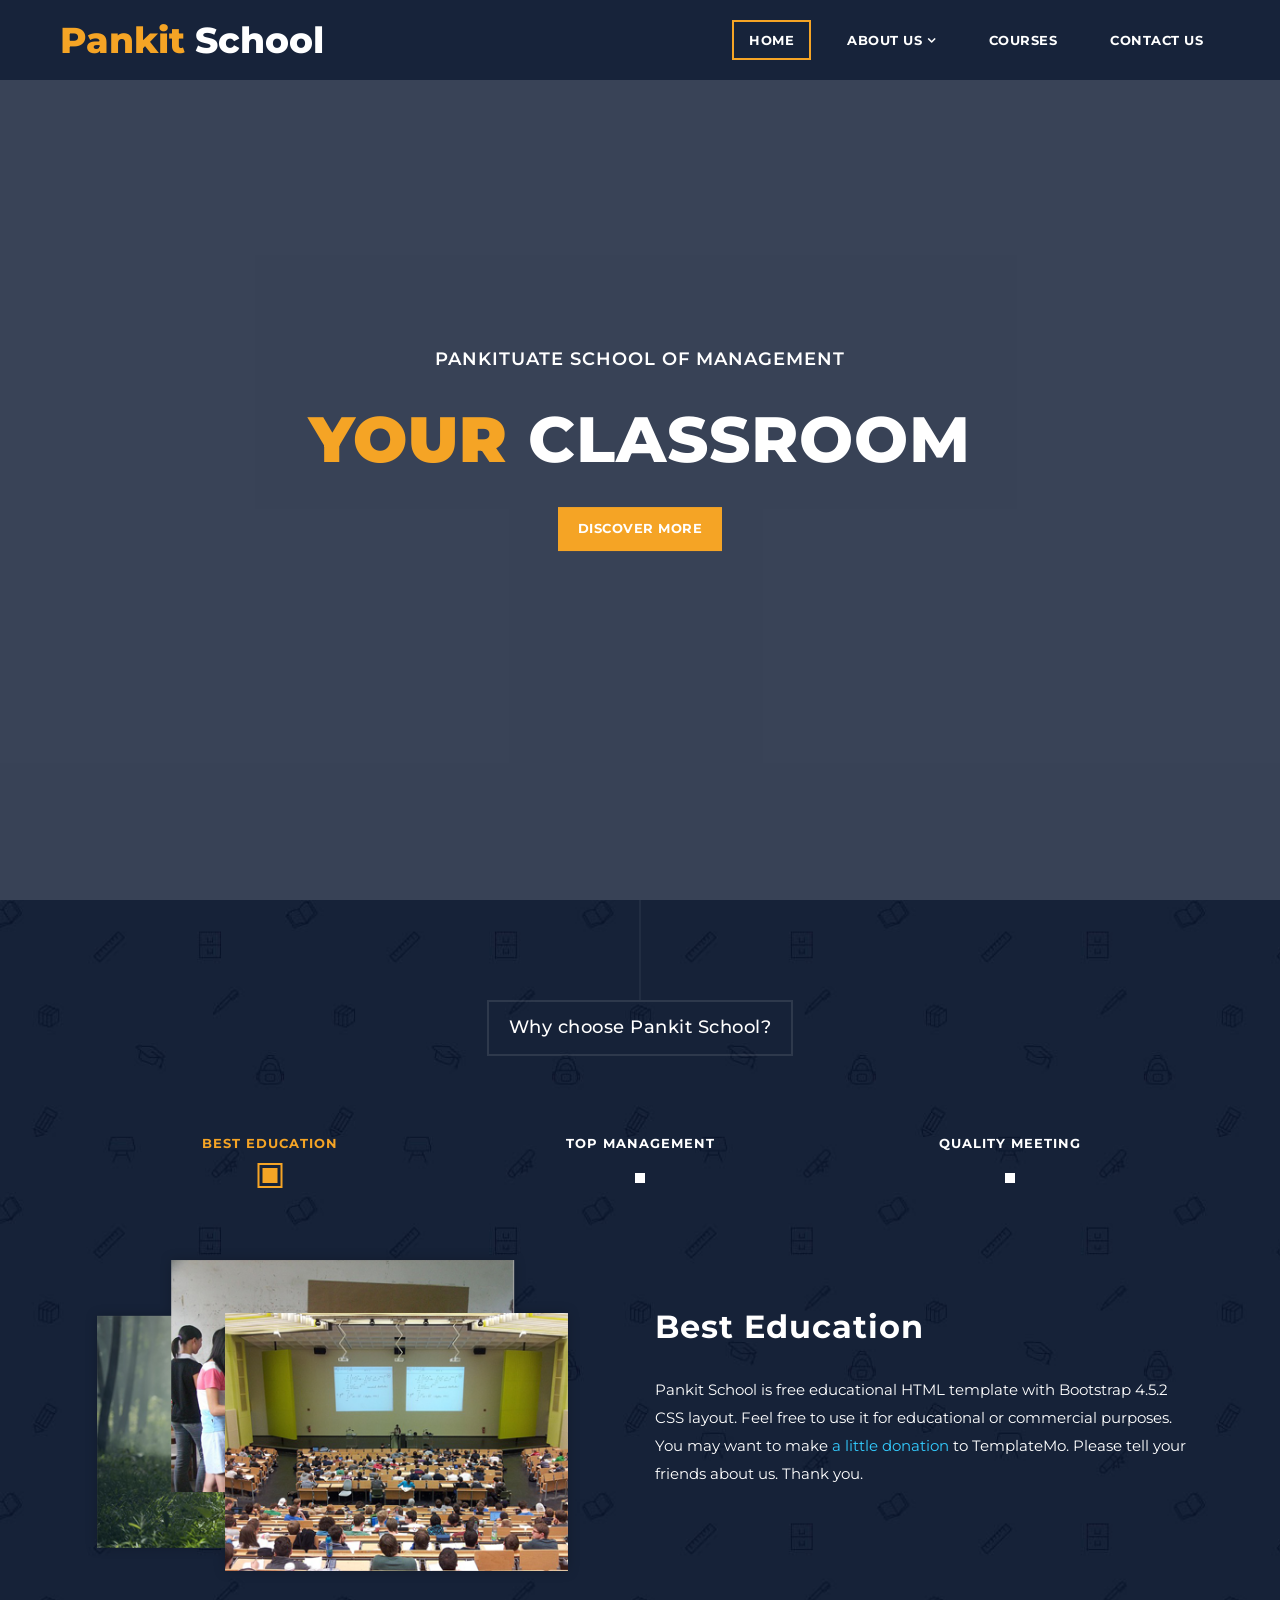
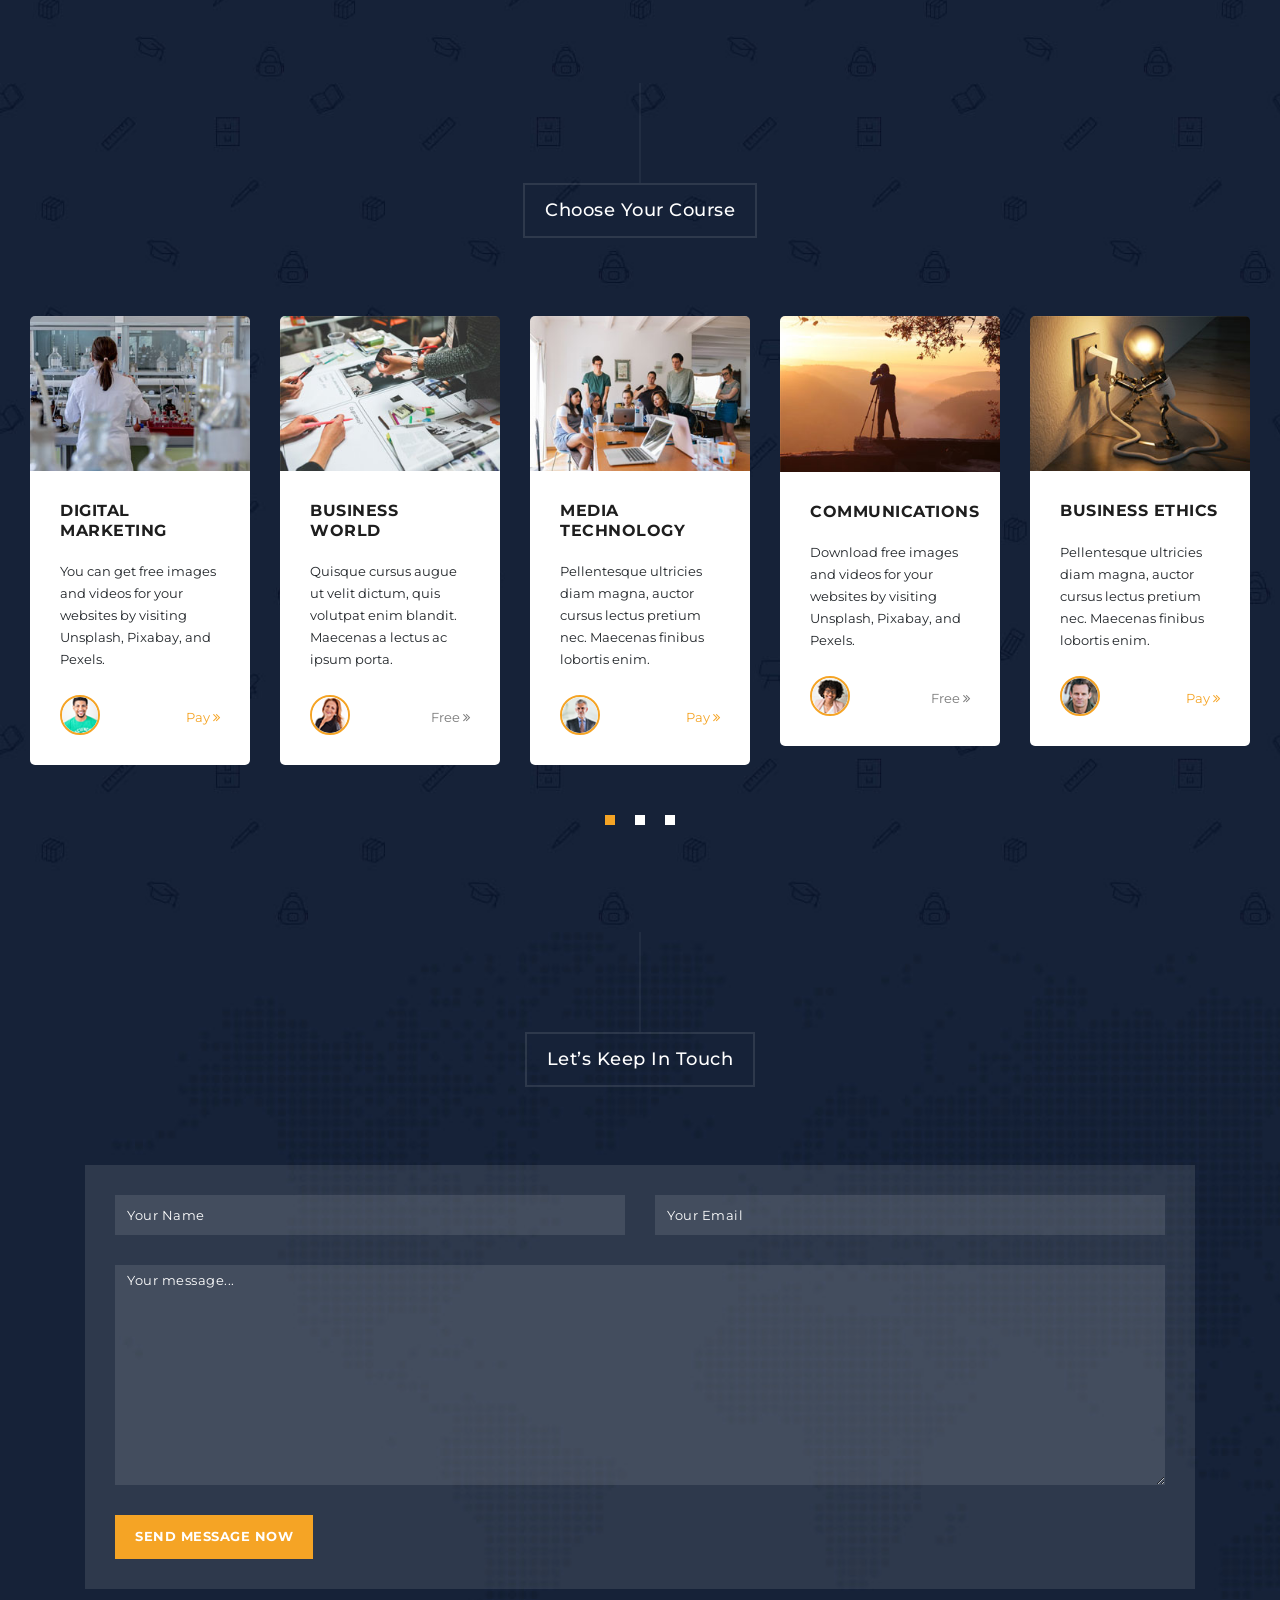
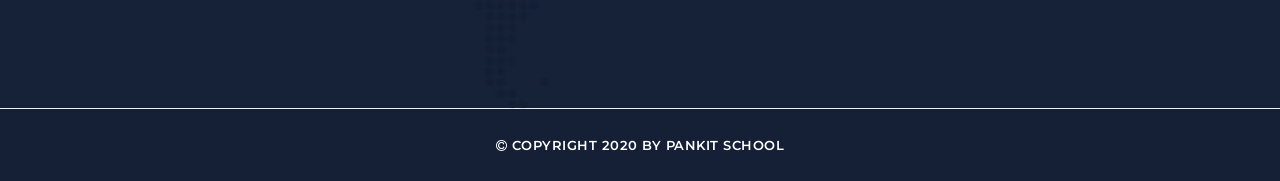
==== index.html @ 8b8a690f "Add files via upload" ====
<!DOCTYPE html>
<html lang="en">

  <head>

    <meta charset="utf-8">
    <meta name="viewport" content="width=device-width, initial-scale=1, shrink-to-fit=no">
    <meta name="description" content="">
    <meta name="author" content="">
    <link href="https://fonts.googleapis.com/css?family=Montserrat:100,200,300,400,500,600,700,800,900" rel="stylesheet">

    <title>Pankit School</title>
    
    <!-- Bootstrap core CSS -->
    <link href="vendor/bootstrap/css/bootstrap.min.css" rel="stylesheet">

    <!-- Additional CSS Files -->
    <link rel="stylesheet" href="assets/css/fontawesome.css">
    <link rel="stylesheet" href="assets/css/templatemo-grad-school.css">
    <link rel="stylesheet" href="assets/css/owl.css">
    <link rel="stylesheet" href="assets/css/lightbox.css">
  </head>

<body>

   
  <!--header-->
  <header class="main-header clearfix" role="header">
    <div class="logo">
      <a href="#"><em>Pankit</em> School</a>
    </div>
    <a href="#menu" class="menu-link"><i class="fa fa-bars"></i></a>
    <nav id="menu" class="main-nav" role="navigation">
      <ul class="main-menu">
        <li><a href="#section1">Home</a></li>
        <li class="has-submenu"><a href="#section2">About Us</a>
          <ul class="sub-menu">
            <li><a href="#section2">Who we are?</a></li>
          </ul>
        </li>
        <li><a href="#section4">Courses</a></li>
        <!-- <li><a href="#section5">Video</a></li> -->
        <li><a href="#section6">Contact US</a></li>
      </ul>
    </nav>
  </header>

  <!-- ***** Main Banner Area Start ***** -->
  <section class="section main-banner" id="top" data-section="section1">
      <video autoplay muted loop id="bg-video">
          <source src="assets/images/course-video.mp4" type="video/mp4" />
      </video>

      <div class="video-overlay header-text">
          <div class="caption">
              <h6>Pankituate School of Management</h6>
              <h2><em>Your</em> Classroom</h2>
              <div class="main-button">
                  <div class="scroll-to-section"><a href="#section2">Discover more</a></div>
              </div>
          </div>
      </div>
  </section>

  <section class="section why-us" data-section="section2">
    <div class="container">
      <div class="row">
        <div class="col-md-12">
          <div class="section-heading">
            <h2>Why choose Pankit School?</h2>
          </div>
        </div>
        <div class="col-md-12">
          <div id='tabs'>
            <ul>
              <li><a href='#tabs-1'>Best Education</a></li>
              <li><a href='#tabs-2'>Top Management</a></li>
              <li><a href='#tabs-3'>Quality Meeting</a></li>
            </ul>
            <section class='tabs-content'>
              <article id='tabs-1'>
                <div class="row">
                  <div class="col-md-6">
                    <img src="assets/images/choose-us-image-01.png" alt="">
                  </div>
                  <div class="col-md-6">
                    <h4>Best Education</h4>
                    <p>Pankit School is free educational HTML template with Bootstrap 4.5.2 CSS layout. Feel free to use it for educational or commercial purposes. You may want to make <a href="https://paypal.me/templatemo" target="_parent" rel="sponsored">a little donation</a> to TemplateMo. Please tell your friends about us. Thank you.</p>
                  </div>
                </div>
              </article>
              <article id='tabs-2'>
                <div class="row">
                  <div class="col-md-6">
                    <img src="assets/images/choose-us-image-02.png" alt="">
                  </div>
                  <div class="col-md-6">
                    <h4>Top Level</h4>
                    <p>You can modify this HTML layout by editing contents and adding more pages as you needed. Since this template has options to add dropdown menus, you can put many HTML pages.</p> 
                    <p>Suspendisse tincidunt, magna ut finibus rutrum, libero dolor euismod odio, nec interdum quam felis non ante.</p>
                  </div>
                </div>
              </article>
              <article id='tabs-3'>
                <div class="row">
                  <div class="col-md-6">
                    <img src="assets/images/choose-us-image-03.png" alt="">
                  </div>
                  <div class="col-md-6">
                    <h4>Quality Meeting</h4>
                    <p>You are NOT allowed to redistribute this template ZIP file on any template collection website. However, you can use this template to convert into a specific theme for any kind of CMS platform such as WordPress. For more information, you shall <a rel="nofollow" href="https://templatemo.com/contact" target="_parent">contact TemplateMo</a> now.</p>
                  </div>
                </div>
              </article>
            </section>
          </div>
        </div>
      </div>
    </div>
  </section>
  <section class="section courses" data-section="section4">
    <div class="container-fluid">
      <div class="row">
        <div class="col-md-12">
          <div class="section-heading">
            <h2>Choose Your Course</h2>
          </div>
        </div>
        <div class="owl-carousel owl-theme">
          <div class="item">
            <img src="assets/images/courses-01.jpg" alt="Course #1">
            <div class="down-content">
              <h4>Digital Marketing</h4>
              <p>You can get free images and videos for your websites by visiting Unsplash, Pixabay, and Pexels.</p>
              <div class="author-image">
                <img src="assets/images/author-01.png" alt="Author 1">
              </div>
              <div class="text-button-pay">
                <a href="#">Pay <i class="fa fa-angle-double-right"></i></a>
              </div>
            </div>
          </div>
          <div class="item">
            <img src="assets/images/courses-02.jpg" alt="Course #2">
            <div class="down-content">
              <h4>Business World</h4>
              <p>Quisque cursus augue ut velit dictum, quis volutpat enim blandit. Maecenas a lectus ac ipsum porta.</p>
              <div class="author-image">
                <img src="assets/images/author-02.png" alt="Author 2">
              </div>
              <div class="text-button-free">
                <a href="#">Free <i class="fa fa-angle-double-right"></i></a>
              </div>
            </div>
          </div>
          <div class="item">
            <img src="assets/images/courses-03.jpg" alt="Course #3">
            <div class="down-content">
              <h4>Media Technology</h4>
              <p>Pellentesque ultricies diam magna, auctor cursus lectus pretium nec. Maecenas finibus lobortis enim.</p>
              <div class="author-image">
                <img src="assets/images/author-03.png" alt="Author 3">
              </div>
              <div class="text-button-pay">
                <a href="#">Pay <i class="fa fa-angle-double-right"></i></a>
              </div>
            </div>
          </div>
          <div class="item">
            <img src="assets/images/courses-04.jpg" alt="Course #4">
            <div class="down-content">
              <h4>Communications</h4>
              <p>Download free images and videos for your websites by visiting Unsplash, Pixabay, and Pexels.</p>
              <div class="author-image">
                <img src="assets/images/author-04.png" alt="Author 4">
              </div>
              <div class="text-button-free">
                <a href="#">Free <i class="fa fa-angle-double-right"></i></a>
              </div>
            </div>
          </div>
          <div class="item">
            <img src="assets/images/courses-05.jpg" alt="">
            <div class="down-content">
              <h4>Business Ethics</h4>
              <p>Pellentesque ultricies diam magna, auctor cursus lectus pretium nec. Maecenas finibus lobortis enim.</p>
              <div class="author-image">
                <img src="assets/images/author-05.png" alt="">
              </div>
              <div class="text-button-pay">
                <a href="#">Pay <i class="fa fa-angle-double-right"></i></a>
              </div>
            </div>
          </div>
          <div class="item">
            <img src="assets/images/courses-01.jpg" alt="">
            <div class="down-content">
              <h4>Photography</h4>
              <p>Quisque cursus augue ut velit dictum, quis volutpat enim blandit. Maecenas a lectus ac ipsum porta.</p>
              <div class="author-image">
                <img src="assets/images/author-01.png" alt="">
              </div>
              <div class="text-button-free">
                <a href="#">Free <i class="fa fa-angle-double-right"></i></a>
              </div>
            </div>
          </div>
          <div class="item">
            <img src="assets/images/courses-02.jpg" alt="">
            <div class="down-content">
              <h4>Web Development</h4>
              <p>Pellentesque ultricies diam magna, auctor cursus lectus pretium nec. Maecenas finibus lobortis enim.</p>
              <div class="author-image">
                <img src="assets/images/author-02.png" alt="">
              </div>
              <div class="text-button-free">
                <a href="#">Free <i class="fa fa-angle-double-right"></i></a>
              </div>
            </div>
          </div>
          <div class="item">
            <img src="assets/images/courses-03.jpg" alt="">
            <div class="down-content">
              <h4>Learn HTML CSS</h4>
              <p>You can get free images and videos for your websites by visiting Unsplash, Pixabay, and Pexels.</p>
              <div class="author-image">
                <img src="assets/images/author-03.png" alt="">
              </div>
              <div class="text-button-pay">
                <a href="#">Pay <i class="fa fa-angle-double-right"></i></a>
              </div>
            </div>
          </div>
          <div class="item">
            <img src="assets/images/courses-04.jpg" alt="">
            <div class="down-content">
              <h4>Social Media</h4>
              <p>Pellentesque ultricies diam magna, auctor cursus lectus pretium nec. Maecenas finibus lobortis enim.</p>
              <div class="author-image">
                <img src="assets/images/author-04.png" alt="">
              </div>
              <div class="text-button-pay">
                <a href="#">Pay <i class="fa fa-angle-double-right"></i></a>
              </div>
            </div>
          </div>
          <div class="item">
            <img src="assets/images/courses-05.jpg" alt="">
            <div class="down-content">
              <h4>Digital Arts</h4>
              <p>Quisque cursus augue ut velit dictum, quis volutpat enim blandit. Maecenas a lectus ac ipsum porta.</p>
              <div class="author-image">
                <img src="assets/images/author-05.png" alt="">
              </div>
              <div class="text-button-free">
                <a href="#">Free <i class="fa fa-angle-double-right"></i></a>
              </div>
            </div>
          </div>
          <div class="item">
            <img src="assets/images/courses-01.jpg" alt="">
            <div class="down-content">
              <h4>Media Streaming</h4>
              <p>Pellentesque ultricies diam magna, auctor cursus lectus pretium nec. Maecenas finibus lobortis enim.</p>
              <div class="author-image">
                <img src="assets/images/author-01.png" alt="">
              </div>
              <div class="text-button-pay">
                <a href="#">Pay <i class="fa fa-angle-double-right"></i></a>
              </div>
            </div>
          </div>
        </div>
      </div>
    </div>
  </section>

  <section class="section contact" data-section="section6">
    <div class="container">
      <div class="row">
        <div class="col-md-12">
          <div class="section-heading">
            <h2>Let’s Keep In Touch</h2>
          </div>
        </div>
        <div class="col-md-12">
          <form id="contact" action="" method="post">
            <div class="row">
              <div class="col-md-6">
                  <fieldset>
                    <input name="name" type="text" class="form-control" id="name" placeholder="Your Name" required="">
                  </fieldset>
                </div>
                <div class="col-md-6">
                  <fieldset>
                    <input name="email" type="text" class="form-control" id="email" placeholder="Your Email" required="">
                  </fieldset>
                </div>
              <div class="col-md-12">
                <fieldset>
                  <textarea name="message" rows="6" class="form-control" id="message" placeholder="Your message..." required=""></textarea>
                </fieldset>
              </div>
              <div class="col-md-12">
                <fieldset>
                  <button type="submit" id="form-submit" class="button">Send Message Now</button>
                </fieldset>
              </div>
            </div>
          </form>
        </div>
      </div>
    </div>
  </section>

  <footer>
    <div class="container">
      <div class="row">
        <div class="col-md-12">
          <p><i class="fa fa-copyright"></i> Copyright 2020 by Pankit School</p>
        </div>
      </div>
    </div>
  </footer>

    <script src="vendor/jquery/jquery.min.js"></script>
    <script src="vendor/bootstrap/js/bootstrap.bundle.min.js"></script>

    <script src="assets/js/isotope.min.js"></script>
    <script src="assets/js/owl-carousel.js"></script>
    <script src="assets/js/lightbox.js"></script>
    <script src="assets/js/tabs.js"></script>
    <script src="assets/js/video.js"></script>
    <script src="assets/js/slick-slider.js"></script>
    <script src="assets/js/custom.js"></script>
    <script>
        //according to loftblog tut
        $('.nav li:first').addClass('active');

        var showSection = function showSection(section, isAnimate) {
          var
          direction = section.replace(/#/, ''),
          reqSection = $('.section').filter('[data-section="' + direction + '"]'),
          reqSectionPos = reqSection.offset().top - 0;

          if (isAnimate) {
            $('body, html').animate({
              scrollTop: reqSectionPos },
            800);
          } else {
            $('body, html').scrollTop(reqSectionPos);
          }

        };

        var checkSection = function checkSection() {
          $('.section').each(function () {
            var
            $this = $(this),
            topEdge = $this.offset().top - 80,
            bottomEdge = topEdge + $this.height(),
            wScroll = $(window).scrollTop();
            if (topEdge < wScroll && bottomEdge > wScroll) {
              var
              currentId = $this.data('section'),
              reqLink = $('a').filter('[href*=\\#' + currentId + ']');
              reqLink.closest('li').addClass('active').
              siblings().removeClass('active');
            }
          });
        };

        $('.main-menu, .scroll-to-section').on('click', 'a', function (e) {
          if($(e.target).hasClass('external')) {
            return;
          }
          e.preventDefault();
          $('#menu').removeClass('active');
          showSection($(this).attr('href'), true);
        });

        $(window).scroll(function () {
          checkSection();
        });
    </script>
</body>
</html>
---- assets/css/templatemo-grad-school.css ----
/*
    
TemplateMo 557 Grad School

https://templatemo.com/tm-557-grad-school

*/


@import url(fontawesome.css);
@import url("<link href="https://fonts.googleapis.com/css?family=Montserrat:100,200,300,400,500,600,700,800,900" rel="stylesheet">");
body {
    font-family: 'Montserrat', sans-serif;
}

/* Basic */

a {
	color: #3CF;
    text-decoration: none;
}

a:hover {
	color: #FC3;
    text-decoration: none;
}

ul {
    padding: 0px;
    margin: 0px;
    list-style: none;
}

p {
    font-size: 13px;
    line-height: 22px;
}


.section-heading {
    text-align: center;
    margin-bottom: 70px;
}

.section-heading h2:before {
    width: 1px;
    height: 100px;
    background-color: rgba(250,250,250,0.1);
    position: absolute;
    top: -102px;
    content: '';
    left: 50%;
    transform: translate(-50%);
}

.section-heading h2 {
    margin-top: 100px;
    position: relative;
    font-size: 18px;
    font-weight: 500;
    color: #fff;
    letter-spacing: 0.5px;
    display: inline-block;
    padding: 15px 20px;
    border: 2px solid rgba(250,250,250,0.1);
}


/* Buttons */

.main-button a {
    background-color: #f5a425;
    color: #fff;
    font-size: 13px;
    text-transform: uppercase;
    letter-spacing: 0.5px;
    font-weight: 700;
    padding: 12px 20px;
    display: inline-block;
    outline: none;
}

a.menu-link { display: none; }

@media screen and (max-width: 950px) {
  a.menu-link {
    float: right;
    display: block;
    font-size: 36px;
    color: #fff;
    padding-right: 30px;
    padding-top: 15px;
  }
  nav[role="navigation"] {
    clear: both;
    -webkit-transition: all 0.3s ease-out;
    -moz-transition: all 0.3s ease-out;
    -ms-transition: all 0.3s ease-out;
    -o-transition: all 0.3s ease-out;
    transition: all 0.3s ease-out;
  }
  .js nav[role="navigation"] {
    overflow: hidden;
    max-height: 0;
  }
  nav[role="navigation"].active {
    max-height: 20em;
    height: 20em;
    overflow-y: scroll;
  }
  nav[role="navigation"] ul {
    top: 0;
    width: 100%;
    position: relative;
    margin: 0;
    padding: 0;
    border-top: 1px solid rgba(250,250,250,0.25);
    background-color: rgba(22,34,57,0.99);
  }
  nav[role="navigation"] li a {
    display: block;
    padding: 15px 0px;
    border-bottom: 1px solid rgba(250,250,250,0.25);
    text-align: center;
    color: #fff;
    font-size: 13px;
    text-transform: uppercase;
    font-weight: 700;
    line-height: 1.5;
  }
  nav[role="navigation"] li:hover a,
  nav[role="navigation"] li.active a {
      color: #f5a425;
  }
  
  @media screen and (min-width: 951px) {
    .js nav[role="navigation"] {
      max-height: none;
    }

    nav[role="navigation"] li {
      display: inline-block;
      margin: 0 0.25em;
    }
    nav[role="navigation"] li a {
      border: 0;
    }
  }
}

/* Header */

@media screen and (max-width: 1050px) {
  .main-header .logo {
      padding-left: 30px!important;
  }

  .main-menu {
      padding-right: 30px!important;
  }

  .main-menu li {
      margin-left: 5px!important;
  }
}

.main-header {
    background-color: rgba(22,34,57,0.95);
    height: 80px;
    position: fixed;
    z-index: 12;
    width: 100%;
    top: 0;
}

.main-header .logo {
    float: left;
    line-height: 80px;
    padding-left: 60px;
}

.main-header .logo a {
    font-size: 36px;
    font-weight: 800;
    color: #fff;
}
.main-header .logo a em {
    font-style: normal;
    color: #f5a425;
}

.main-menu {
    float: right;
    padding-right: 60px;
}

.main-menu li {
    display: inline-block;
    line-height: 79px;
    margin-left: 15px;
    position: relative;
}

.main-menu li:first-child {
    margin-left: 0px;
}

.main-menu li a {
    padding: 10px 15px;
    font-size: 13px;
    text-transform: uppercase;
    letter-spacing: 0.5px;
    font-weight: 700;
    color: #fff;
    border: 2px solid transparent;
    transition: all 0.5s;
}

.main-menu li.has-submenu a:after {
    content: '\f107';
    font-family: "FontAwesome";
    margin-left: 5px;
}

.main-menu li.has-submenu ul li a:after {
    display: none;
}

.main-menu li .sub-menu {
    position: absolute;
    width: 160px;
    background-color: #18233a;
    opacity: 0;
    visibility: hidden;
    transition: all 0.5s;
}

.main-menu li:hover .sub-menu {
    opacity: 1;
    visibility: visible;
}

.main-menu li .sub-menu li {
    display: block;
    line-height: 20px;
    margin-left: 0px;
    margin-bottom: 15px;
    padding-bottom: 15px;
    border-bottom: 1px solid #121b2f;
}

.main-menu li .sub-menu li:first-child {
    padding-top: 15px;
}

.main-menu li .sub-menu li:last-child {
    margin-bottom: 0px;
    border-bottom: none;
}

.main-menu li .sub-menu li a {
    font-size: 12px;
    font-weight: 500;
    padding: 0px 15px;
    letter-spacing: 0.5px;
    border: none;
    transition: all 0.5s;
}

.main-menu li .sub-menu li a:hover {
    color: #f5a425;
    border: none;
}

.main-nav li:hover a,
.main-nav li.active a {
    border: 2px solid #f5a425;
}

@media (max-width: 950px) {
  .main-nav li:hover a,
  .main-nav li.active a {
    border: 2px solid transparent;
    border-bottom: 1px solid rgba(250,250,250,0.25);
  }
}


/* Slider */

.main-banner {
  position: relative;
  max-height: 100%;
  overflow: hidden;
  margin-bottom: -7px;
}

#bg-video {
    min-width: 100%;
    min-height: 100vh;
    max-width: 100%;
    max-height: 100vh;
    object-fit: cover;
    z-index: -1;
}

#bg-video::-webkit-media-controls {
    display: none !important;
}

.video-overlay {
    position: absolute;
    background-color: rgba(22,34,57,0.85);
    top: 0;
    left: 0;
    bottom: 7px;
    width: 100%;
}

.main-banner .caption {
  text-align: center;
  position: absolute;
  width: 80%;
  left: 50%;
  top: 50%;
  transform: translate(-50%,-50%);
}

.main-banner .caption h6 {
  margin-top: 0px;
  font-size: 18px;
  text-transform: uppercase;
  font-weight: 600;
  color: #fff;
  letter-spacing: 1px;
}

.main-banner .caption h2 {
  margin-top: 30px;
  margin-bottom: 30px;
  font-size: 64px;
  text-transform: uppercase;
  font-weight: 800;
  color: #fff;
  letter-spacing: 1px;
}

.main-banner .caption h2 em {
  font-style: normal;
  color: #f5a425;
  font-weight: 900;
}

@media screen and (max-width: 1180px) {

  .main-banner .caption h6 {
    font-weight: 500;
  }

  .main-banner .caption h2 {
    font-size: 58px;
  }

}
@media screen and (max-width: 767px) {

  .main-banner .caption h6 {
    font-weight: 500;
  }

  .main-banner .caption h2 {
    font-size: 36px;
  }

}


/* Features */

section.features .col-4 {
    padding-left: 0px;
    padding-right: 0px;
}

.features-post {
  position: relative;
  margin-bottom: 0px;
}

.features-thumb {
  overflow: hidden;
  position: relative;
}

.features-thumb img {
  width: 100%;
}

.features-content {
  position: absolute;
  bottom: 0;
  left: 0;
  width: 100%;
  background-color: #0c1228;
  color: #fff;
  padding: 40px;
}

.features-content:hover {
    background-color: #f5a425;
    box-shadow: 0px 0px 30px rgba(0,0,0,0.5);
}

.features-content h4 {
    font-size: 16px;
    text-transform: uppercase;
    font-weight: 700;
    color: #fff;
    letter-spacing: 1px;
    margin-bottom: 0px;
}

.features-content h4 i {
    margin-right: 15px;
    font-size: 24px;
}

.features-content p {
    margin-bottom: 0px;
}

.features-content a {
  margin-top: 15px;
  display: inline-block;
  text-transform: uppercase;
  color: #fff;
  letter-spacing: 0.5px;
  font-weight: 700;
  font-size: 14px;
  border-bottom: 2px solid #fff;
}

.features-content p.hidden-sm {
  display: none;
}

.second-features,
.third-features {
    border-left: 1px solid rgba(250,250,250,0.1);
}

.content-hide {
  margin-top: 15px;
  display: none;
}

.content-hide p {
  color: #fff;
}

@media screen and (max-width: 767px) {

  .features-content {
    padding: 15px;
  }
  .features-content h4 i {
    display: block;
    margin-bottom: 10px;
  }
  .features-content h4 {
    font-size: 14px;
  }
  .features-content p {
    display: none;
  }
  .features-content p.hidden-sm {
    display: block;
  }
  .features-content a {
    letter-spacing: 0px;
    font-size: 13px;
    font-weight: 600;
  }

}



/* Why Choosing Us */

section.why-us {
    background-image: url(../images/choosing-bg.jpg);
    background-color: #172238;
    background-repeat: no-repeat;
    background-size: cover;
    padding-bottom: 100px;
}

#tabs {
  text-align: center;
}
#tabs ul {
  margin: 0;
  padding: 0;
  -webkit-column-count: 3;
  -moz-column-count: 3;
  column-count: 3;
  -webkit-column-gap: 0;
  -moz-column-gap: 0;
  column-gap: 0;
}
#tabs ul::after {
  clear: both;
  content: "";
  display: table;
}
#tabs ul li {
  display: block;
  font-weight: 400;
  font-size: 1.2em;
  letter-spacing: 1px;
  text-align: center;
}
#tabs ul li a {
  display: block;
  font-size: 13px;
  font-weight: 700;
  letter-spacing: 1px;
  cursor: pointer;
  outline: 0;
  padding-bottom: 30px;
  color: #fff;
  text-decoration: none;
  text-transform: uppercase;
  position: relative;
}
#tabs ul li a:after {
    transition: all 0.3s;
    width: 10px;
    height: 10px;
    background-color: #fff;
    content: '';
    position: absolute;
    left: 50%;
    transform: translate(-50%);
    bottom: 0;
}
#tabs ul li a:before {
    transition: all 0.3s;
    width: 25px;
    height: 25px;
    border: 2px solid transparent;
    background-color: transparent;
    content: '';
    position: absolute;
    left: 50%;
    transform: translate(-50%);
    bottom: -5px;
}
#tabs ul li span {
  display: block;
  margin-bottom: 0.75em;
}
#tabs ul .ui-tabs-active {
}
#tabs ul .ui-tabs-active a {
  color: #f5a425;
}
#tabs ul .ui-tabs-active a:after {
  background-color: #f5a425;
  width: 15px;
  height: 15px;
}
#tabs ul .ui-tabs-active a:before {
  border-color: #f5a425;
}
#tabs h4 {
    margin-top: 60px;
    font-size: 32px;
    font-weight: 700;
    letter-spacing: 1px;
    color: #fff;
    margin-bottom: 30px;
}

#tabs p {
    color: #fff;
    font-size: 15px;
    line-height: 28px;
}

.tabs-content {
    margin-top: 60px;
    text-align: left;
}

@media screen and (max-width: 767px) {
  
  .tabs-content {
      text-align: center;
  }

}

.tabs-content img {
    width: 100%;
    overflow: hidden;
    padding-right: 45px;
}

@media screen and (max-width: 767px) {

  .tabs-content img {
      padding-right: 0px;
  }

}


/* Coming Soon */

section.coming-soon {
    background-image: url(../images/coming-soon-bg.jpg);
    background-repeat: no-repeat;
    background-size: cover;
    background-color: #172238;
    padding: 120px 0px;
}

section.coming-soon .continer .counter div {
  display: inline-block;
}
section.coming-soon .continer h4 {
    margin-top: 100px;
    font-size: 30px;
    color: #fff;
    font-weight: 800;
    letter-spacing: 0.5px;
    line-height: 40px;
    margin-bottom: 50px;
}
section.coming-soon .continer h4 em {
    font-style: normal;
    color: #f5a425;
}

@media screen and (max-width: 767px) {

  section.coming-soon .continer h4 {
    text-align: center;
  }

}

section.coming-soon .continer .counter .days,
section.coming-soon .continer .counter .hours,
section.coming-soon .continer .counter .minutes,
section.coming-soon .continer .counter .seconds {
  width: 22%;
  height: 140px;
  float: left;
  text-align: center;
  font-size: 48px;
  font-weight: 800;
  letter-spacing: 1px;
  color: #fff;
  background-color: rgba(250,250,250,0.1);
}
@media screen and (max-width: 992px) {

  section.coming-soon .continer .counter .days,
  section.coming-soon .continer .counter .hours,
  section.coming-soon .continer .counter .minutes,
  section.coming-soon .continer .counter .seconds {
    font-size: 26px;
  }

  section.coming-soon .continer .counter .days .value,
  section.coming-soon .continer .counter .hours .value,
  section.coming-soon .continer .counter .minutes .value,
  section.coming-soon .continer .counter .seconds .value {
      margin-top: 40px!important;
  }

  section.coming-soon .continer .counter span {
      font-size: 14px!important;
  }

}
section.coming-soon .continer .counter .days,
section.coming-soon .continer .counter .hours,
section.coming-soon .continer .counter .minutes {
    margin-right: 4%;
}
section.coming-soon .continer .counter .days .value,
section.coming-soon .continer .counter .hours .value,
section.coming-soon .continer .counter .minutes .value,
section.coming-soon .continer .counter .seconds .value {
    margin-top: 15px;
    display: block;
    width: 100%;
}

section.coming-soon .continer .counter span {
    font-size: 18px;
    text-transform: uppercase;
    color: #f5a425;
    font-weight: 500;
    letter-spacing: 1px;
    margin-top: 0px;
    display: block;
}

section.coming-soon .right-content {
    margin-left: 30px;
}

@media screen and (max-width: 767px) {

  section.coming-soon .right-content {
      margin-top: 60px;
      margin-left: 0px;
  }

}

section.coming-soon .top-content {
    margin-bottom: -8px;
}

section.coming-soon .top-content h6 {
    font-size: 14px;
    color: #fff;
    background-color: rgba(250,250,250,0.2);
    padding: 40px;
    text-align: center;
    line-height: 24px;
}

section.coming-soon .top-content h6 em {
    font-style: normal;
    font-weight: 600;
}

section.coming-soon form {
    background-color: rgba(250,250,250,0.1);
    padding: 60px 40px;
    width: 100%;
    text-align: center;
}

section.coming-soon form input {
    width: 100%;
    height: 40px;
    background-color: rgba(250,250,250,0.1);
    border-radius: 0px;
    border: none;
    outline: none;
    color: #fff;
    font-size: 13px;
    margin-bottom: 20px;
    letter-spacing: 0.5px;
}

section.coming-soon form input:focus {
    outline: none;
    border: none;
    box-shadow: none;
    color: #fff;
    background-color: rgba(250,250,250,0.1);
}

section.coming-soon form::placeholder { color: #fff }
section.coming-soon form input::placeholder { color: #fff; }
section.coming-soon form input::placeholder { color: #fff; }

section.coming-soon form button {
    margin-top: 10px;
    background-color: #f5a425;
    color: #fff;
    font-size: 13px;
    text-transform: uppercase;
    letter-spacing: 0.5px;
    font-weight: 700;
    padding: 12px 20px;
    display: inline-block;
    outline: none;
    box-shadow: none;
    border: none;
}



/* Courses */

section.courses {
    background-image: url(../images/choosing-bg.jpg);
    background-repeat: no-repeat;
    background-size: cover;
    background-color: #172238;
    padding-bottom: 100px;
    padding: 0px 30px 100px 30px;
}

section.courses .item img {
    border-top-right-radius: 5px;
    border-top-left-radius: 5px;
}

section.courses .item .down-content {
    padding: 30px;
    background-color: #fff;
    border-bottom-right-radius: 5px;
    border-bottom-left-radius: 5px;
}

section.courses .item .down-content h4 {
    font-size: 16px;
    text-transform: uppercase;
    color: #1e1e1e;
    letter-spacing: 0.5px;
    font-weight: 700;
    margin-top: 0px;
    margin-bottom: 20px;
}

section.courses .item .down-content p {
    margin-bottom: 25px;
}

section.courses .item .down-content img {
    width: 40px;
    border: 2px solid #f5a425;
    border-radius: 50%;
    text-align: left;
    display: inline-block;
}

section.courses .item .down-content .text-button-pay {
    float: right;
    display: inline-block;
    margin-top: -30px;
}

section.courses .item .down-content .text-button-pay a {
    color: #f5a425;
    font-size: 13px;
}

section.courses .item .down-content .text-button-free {
    float: right;
    display: inline-block;
    margin-top: -30px;
}

section.courses .item .down-content .text-button-free a {
    color: #7a7a7a;
    font-size: 13px;
}

section.courses .owl-carousel .owl-nav {
    display: none;
}

section.courses .owl-carousel .owl-dots {
    text-align: center;
}

section.courses .owl-carousel button.owl-dot {
    width: 10px;
    height: 10px;
    background-color: #fff;
    margin: 50px 10px 0px 10px;
    outline: none;
}
section.courses .owl-carousel button.active {
    background-color: #f5a425;
}





/* Video */

section.video {
    background-image: url(../images/video-bg.jpg);
    background-repeat: no-repeat;
    background-size: cover;
    background-color: #172238;
    padding: 120px 0px;
}

section.video .left-content {
  color: #fff;
}

section.video .left-content span {
  text-transform: uppercase;
  font-size: 14px;
  letter-spacing: 0.5px;
}

section.video .left-content h4 {
    margin-top: 20px;
    font-size: 30px;
    color: #fff;
    font-weight: 800;
    letter-spacing: 0.5px;
    line-height: 40px;
    margin-bottom: 20px;
}
section.video .left-content h4 em {
    font-style: normal;
    color: #f5a425;
}

section.video .left-content .main-button {
  margin-top: 30px;
}

.video-item {
  position: relative;
  width: 100%;
  max-width: 600px;
  margin: 0px auto 0;
}

@media screen and (max-width: 767px) {

  section.video .left-content {
    margin-bottom: 45px;
  }

  section.video .first-item .first-content h4,
  section.video .second-item .second-content h4 {
    text-align: center;
  }

}

.video-item figure {
  position: relative;
  width: 100%;
  font-size: 0;
}
.video-item figure img {
  width: 100%;
}
.video-item figure a:before {
  content: '';
  position: absolute;
  bottom: 10px;
  right: 15px;
  width: 60px;
  height: 60px;
  margin-top: -32.5px;
  margin-left: -32.5px;
  border-radius: 50%;
  background-color: #f5a425;
  z-index: 10;
}
.video-item figure a:after {
  content: '';
  position: absolute;
  bottom: 27.5px;
  right: 20px;
  margin-top: -12.5px;
  margin-left: -7px;
  border: solid 13px transparent;
  border-left: solid 20px;
  border-left-color: #fff;
  z-index: 10;
}
.video-item figure a:hover:before {
  background-color: #f5a425;
}

.video-item .video-caption {
    position: absolute;
    z-index: 10;
    background-color: rgba(250,250,250,0.75);
    height: 80px;
    width: 100%;
    padding: 27px 30px;
    bottom: 0;
}

.video-item .video-caption h4 {
    font-size: 20px;
    text-transform: uppercase;
    font-weight: 700;
    letter-spacing: 1px;
}

/* Magnific Popup CSS */
.mfp-bg {
  top: 0;
  left: 0;
  width: 100%;
  height: 100%;
  z-index: 1042;
  overflow: hidden;
  position: fixed;
  background: #0b0b0b;
  opacity: 0.8;
}

.mfp-wrap {
  top: 0;
  left: 0;
  width: 100%;
  height: 100%;
  z-index: 1043;
  position: fixed;
  outline: none !important;
  -webkit-backface-visibility: hidden;
}

.mfp-container {
  text-align: center;
  position: absolute;
  width: 100%;
  height: 100%;
  left: 0;
  top: 0;
  padding: 0 8px;
  box-sizing: border-box;
}

.mfp-container:before {
  content: '';
  display: inline-block;
  height: 100%;
  vertical-align: middle;
}

.mfp-align-top .mfp-container:before {
  display: none;
}

.mfp-content {
  position: relative;
  display: inline-block;
  vertical-align: middle;
  margin: 0 auto;
  text-align: left;
  z-index: 1045;
}

.mfp-inline-holder .mfp-content,
.mfp-ajax-holder .mfp-content {
  width: 100%;
  cursor: auto;
}

.mfp-ajax-cur {
  cursor: progress;
}

.mfp-zoom-out-cur, .mfp-zoom-out-cur .mfp-image-holder .mfp-close {
  cursor: -moz-zoom-out;
  cursor: -webkit-zoom-out;
  cursor: zoom-out;
}

.mfp-zoom {
  cursor: pointer;
  cursor: -webkit-zoom-in;
  cursor: -moz-zoom-in;
  cursor: zoom-in;
}

.mfp-auto-cursor .mfp-content {
  cursor: auto;
}

.mfp-close,
.mfp-arrow,
.mfp-preloader,
.mfp-counter {
  -webkit-user-select: none;
  -moz-user-select: none;
  user-select: none;
}

.mfp-loading.mfp-figure {
  display: none;
}

.mfp-hide {
  display: none !important;
}

.mfp-preloader {
  color: #CCC;
  position: absolute;
  top: 50%;
  width: auto;
  text-align: center;
  margin-top: -0.8em;
  left: 8px;
  right: 8px;
  z-index: 1044;
}

.mfp-preloader a {
  color: #CCC;
}

.mfp-preloader a:hover {
  color: #FFF;
}

.mfp-s-ready .mfp-preloader {
  display: none;
}

.mfp-s-error .mfp-content {
  display: none;
}

button.mfp-close,
button.mfp-arrow {
  overflow: visible;
  cursor: pointer;
  background: transparent;
  border: 0;
  -webkit-appearance: none;
  display: block;
  outline: none;
  padding: 0;
  z-index: 1046;
  box-shadow: none;
  touch-action: manipulation;
}

button::-moz-focus-inner {
  padding: 0;
  border: 0;
}

.mfp-close {
  width: 44px;
  height: 44px;
  line-height: 44px;
  position: absolute;
  right: 0;
  top: 0;
  text-decoration: none;
  text-align: center;
  opacity: 0.65;
  padding: 0 0 18px 10px;
  color: #FFF;
  font-style: normal;
  font-size: 28px;
  font-family: Arial, Baskerville, monospace;
}

.mfp-close:hover,
.mfp-close:focus {
  opacity: 1;
}

.mfp-close:active {
  top: 1px;
}

.mfp-close-btn-in .mfp-close {
  color: #333;
}

.mfp-image-holder .mfp-close,
.mfp-iframe-holder .mfp-close {
  color: #FFF;
  right: -6px;
  text-align: right;
  padding-right: 6px;
  width: 100%;
}

.mfp-counter {
  position: absolute;
  top: 0;
  right: 0;
  color: #CCC;
  font-size: 12px;
  line-height: 18px;
  white-space: nowrap;
}

.mfp-arrow {
  position: absolute;
  opacity: 0.65;
  margin: 0;
  top: 50%;
  margin-top: -55px;
  padding: 0;
  width: 90px;
  height: 110px;
  -webkit-tap-highlight-color: transparent;
}

.mfp-arrow:active {
  margin-top: -54px;
}

.mfp-arrow:hover,
.mfp-arrow:focus {
  opacity: 1;
}

.mfp-arrow:before,
.mfp-arrow:after {
  content: '';
  display: block;
  width: 0;
  height: 0;
  position: absolute;
  left: 0;
  top: 0;
  margin-top: 35px;
  margin-left: 35px;
  border: medium inset transparent;
}

.mfp-arrow:after {
  border-top-width: 13px;
  border-bottom-width: 13px;
  top: 8px;
}

.mfp-arrow:before {
  border-top-width: 21px;
  border-bottom-width: 21px;
  opacity: 0.7;
}

.mfp-arrow-left {
  left: 0;
}

.mfp-arrow-left:after {
  border-right: 17px solid #FFF;
  margin-left: 31px;
}

.mfp-arrow-left:before {
  margin-left: 25px;
  border-right: 27px solid #3F3F3F;
}

.mfp-arrow-right {
  right: 0;
}

.mfp-arrow-right:after {
  border-left: 17px solid #FFF;
  margin-left: 39px;
}

.mfp-arrow-right:before {
  border-left: 27px solid #3F3F3F;
}

.mfp-iframe-holder {
  padding-top: 40px;
  padding-bottom: 40px;
}

.mfp-iframe-holder .mfp-content {
  line-height: 0;
  width: 100%;
  max-width: 900px;
}

.mfp-iframe-holder .mfp-close {
  top: -40px;
}

.mfp-iframe-scaler {
  width: 100%;
  height: 0;
  overflow: hidden;
  padding-top: 56.25%;
}

.mfp-iframe-scaler iframe {
  position: absolute;
  display: block;
  top: 0;
  left: 0;
  width: 100%;
  height: 100%;
  box-shadow: 0 0 8px rgba(0, 0, 0, 0.6);
  background: #000;
}

/* Main image in popup */
img.mfp-img {
  width: auto;
  max-width: 100%;
  height: auto;
  display: block;
  line-height: 0;
  box-sizing: border-box;
  padding: 40px 0 40px;
  margin: 0 auto;
}

/* The shadow behind the image */
.mfp-figure {
  line-height: 0;
}

.mfp-figure:after {
  content: '';
  position: absolute;
  left: 0;
  top: 40px;
  bottom: 40px;
  display: block;
  right: 0;
  width: auto;
  height: auto;
  z-index: -1;
  box-shadow: 0 0 8px rgba(0, 0, 0, 0.6);
  background: #444;
}

.mfp-figure small {
  color: #BDBDBD;
  display: block;
  font-size: 12px;
  line-height: 14px;
}

.mfp-figure figure {
  margin: 0;
}

.mfp-bottom-bar {
  margin-top: -36px;
  position: absolute;
  top: 100%;
  left: 0;
  width: 100%;
  cursor: auto;
}

.mfp-title {
  text-align: left;
  line-height: 18px;
  color: #F3F3F3;
  word-wrap: break-word;
  padding-right: 36px;
}

.mfp-image-holder .mfp-content {
  max-width: 100%;
}

.mfp-gallery .mfp-image-holder .mfp-figure {
  cursor: pointer;
}

@media screen and (max-width: 800px) and (orientation: landscape), screen and (max-height: 300px) {
  /**
       * Remove all paddings around the image on small screen
       */
  .mfp-img-mobile .mfp-image-holder {
    padding-left: 0;
    padding-right: 0;
  }

  .mfp-img-mobile img.mfp-img {
    padding: 0;
  }

  .mfp-img-mobile .mfp-figure:after {
    top: 0;
    bottom: 0;
  }

  .mfp-img-mobile .mfp-figure small {
    display: inline;
    margin-left: 5px;
  }

  .mfp-img-mobile .mfp-bottom-bar {
    background: rgba(0, 0, 0, 0.6);
    bottom: 0;
    margin: 0;
    top: auto;
    padding: 3px 5px;
    position: fixed;
    box-sizing: border-box;
  }

  .mfp-img-mobile .mfp-bottom-bar:empty {
    padding: 0;
  }

  .mfp-img-mobile .mfp-counter {
    right: 5px;
    top: 3px;
  }

  .mfp-img-mobile .mfp-close {
    top: 0;
    right: 0;
    width: 35px;
    height: 35px;
    line-height: 35px;
    background: rgba(0, 0, 0, 0.6);
    position: fixed;
    text-align: center;
    padding: 0;
  }
}
@media all and (max-width: 900px) {
  .mfp-arrow {
    -webkit-transform: scale(0.75);
    transform: scale(0.75);
  }

  .mfp-arrow-left {
    -webkit-transform-origin: 0;
    transform-origin: 0;
  }

  .mfp-arrow-right {
    -webkit-transform-origin: 100%;
    transform-origin: 100%;
  }

  .mfp-container {
    padding-left: 6px;
    padding-right: 6px;
  }
}



/* Contact */

section.contact {
    background-image: url(../images/contact-bg.jpg);
    background-repeat: no-repeat;
    background-size: cover;
    background-color: #172238;
    padding-bottom: 120px;
}


section.contact form {
    background-color: rgba(250,250,250,0.1);
    padding: 30px;
    width: 100%;
}


@media screen and (max-width: 767px) {  
  section.contact form {
      margin-bottom: 30px;
  }
}

section.contact form input {
    width: 100%;
    height: 40px;
    background-color: rgba(250,250,250,0.1);
    border-radius: 0px;
    border: none;
    outline: none;
    color: #fff;
    font-size: 13px;
    margin-bottom: 30px;
    letter-spacing: 0.5px;
}

section.contact form textarea {
    width: 100%;
    height: 220px;
    max-height: 280px;
    min-height: 220px;
    background-color: rgba(250,250,250,0.1);
    border-radius: 0px;
    border: none;
    outline: none;
    color: #fff;
    font-size: 13px;
    margin-bottom: 30px;
    letter-spacing: 0.5px;
}

section.contact form input:focus,
section.contact form textarea:focus {
    outline: none;
    border: none;
    box-shadow: none;
    color: #fff;
    background-color: rgba(250,250,250,0.1);
}

section.contact form::placeholder { color: #fff }
section.contact form input::placeholder { color: #fff; }
section.contact form input::placeholder { color: #fff; }

section.contact form::placeholder { color: #fff }
section.contact form textarea::placeholder { color: #fff; }
section.contact form textarea::placeholder { color: #fff; }

section.contact form button {
    background-color: #f5a425;
    color: #fff;
    font-size: 13px;
    text-transform: uppercase;
    letter-spacing: 0.5px;
    font-weight: 700;
    padding: 12px 20px;
    display: inline-block;
    outline: none;
    box-shadow: none;
    border: none;
}

/* Footer */

footer {
    background-color: #152036;
    text-align: center;
}

footer p {
    margin-bottom: 0px;
    padding: 25px 0px;
    color: #fff;
    font-size: 13px;
    text-transform: uppercase;
    font-weight: 600;
    letter-spacing: 0.5px;
}

footer p a,
footer p a:hover {
    color: #f5a425;
}

@media screen and (max-width: 992px) {
  .features { background-color: #0c1228; }
  .features-content { position: relative; }
  .features-post { border-left: 0 }
}

@media screen and (max-width: 950px) {
  .main-menu { padding-right: 0!important; }
  .main-header .logo {
    line-height: 73px;
  }
  .main-menu li {
    display: block;
    line-height: 1;
    margin-left: 0 !important;
  }

  .main-menu li .sub-menu {
    opacity: 1;
    visibility: visible;
    position: static;
    margin-left: auto;
    margin-right: auto;
    width: 100%;
  }
  .main-menu li .sub-menu li:last-child {
    border-bottom: 1px solid rgba(250,250,250,0.25);
  }
}

@media screen and (max-width: 950px) and (max-height: 400px) {
  nav[role="navigation"].active {
    max-height: calc(80px + 100vh);
    overflow-y: auto;
  }
}

@media screen and (max-width: 767px) {
  footer p {
    font-size: 12px;
    font-weight: 600;
    letter-spacing: 0.25px;
  }
}
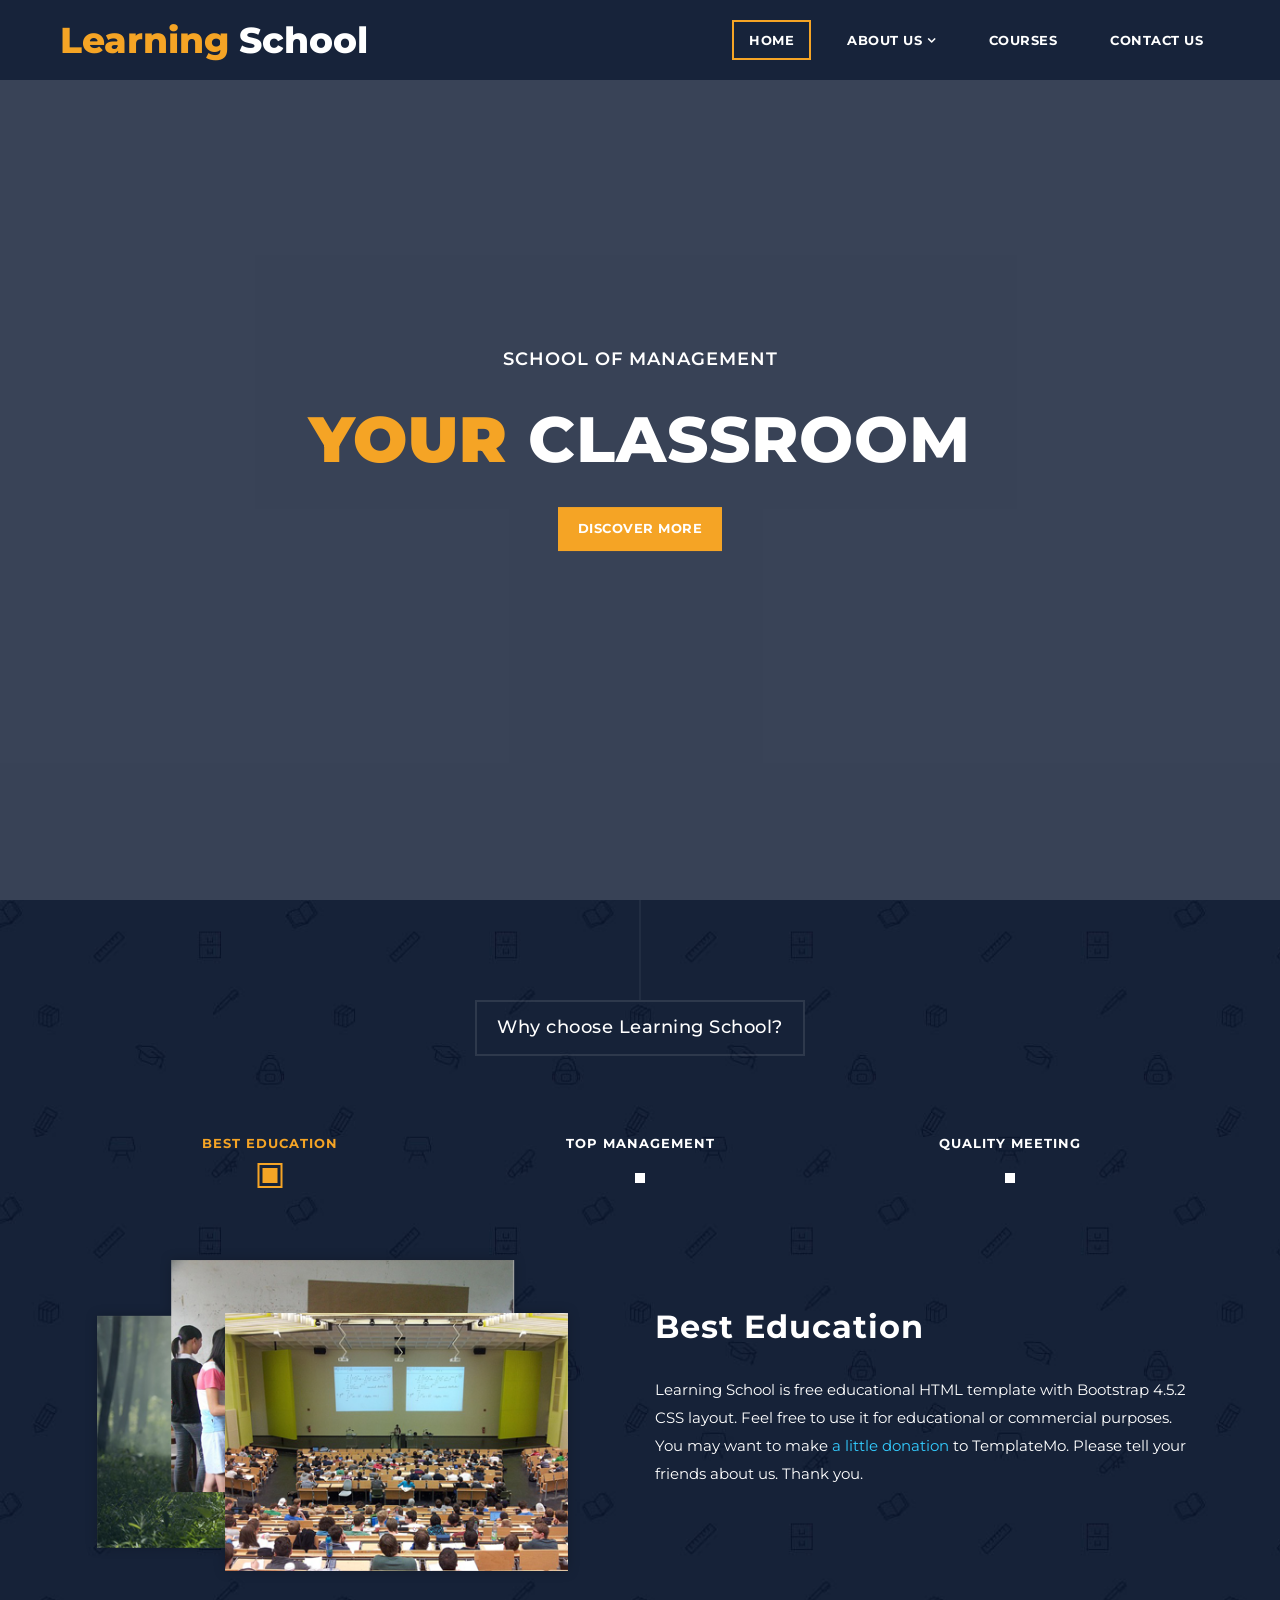
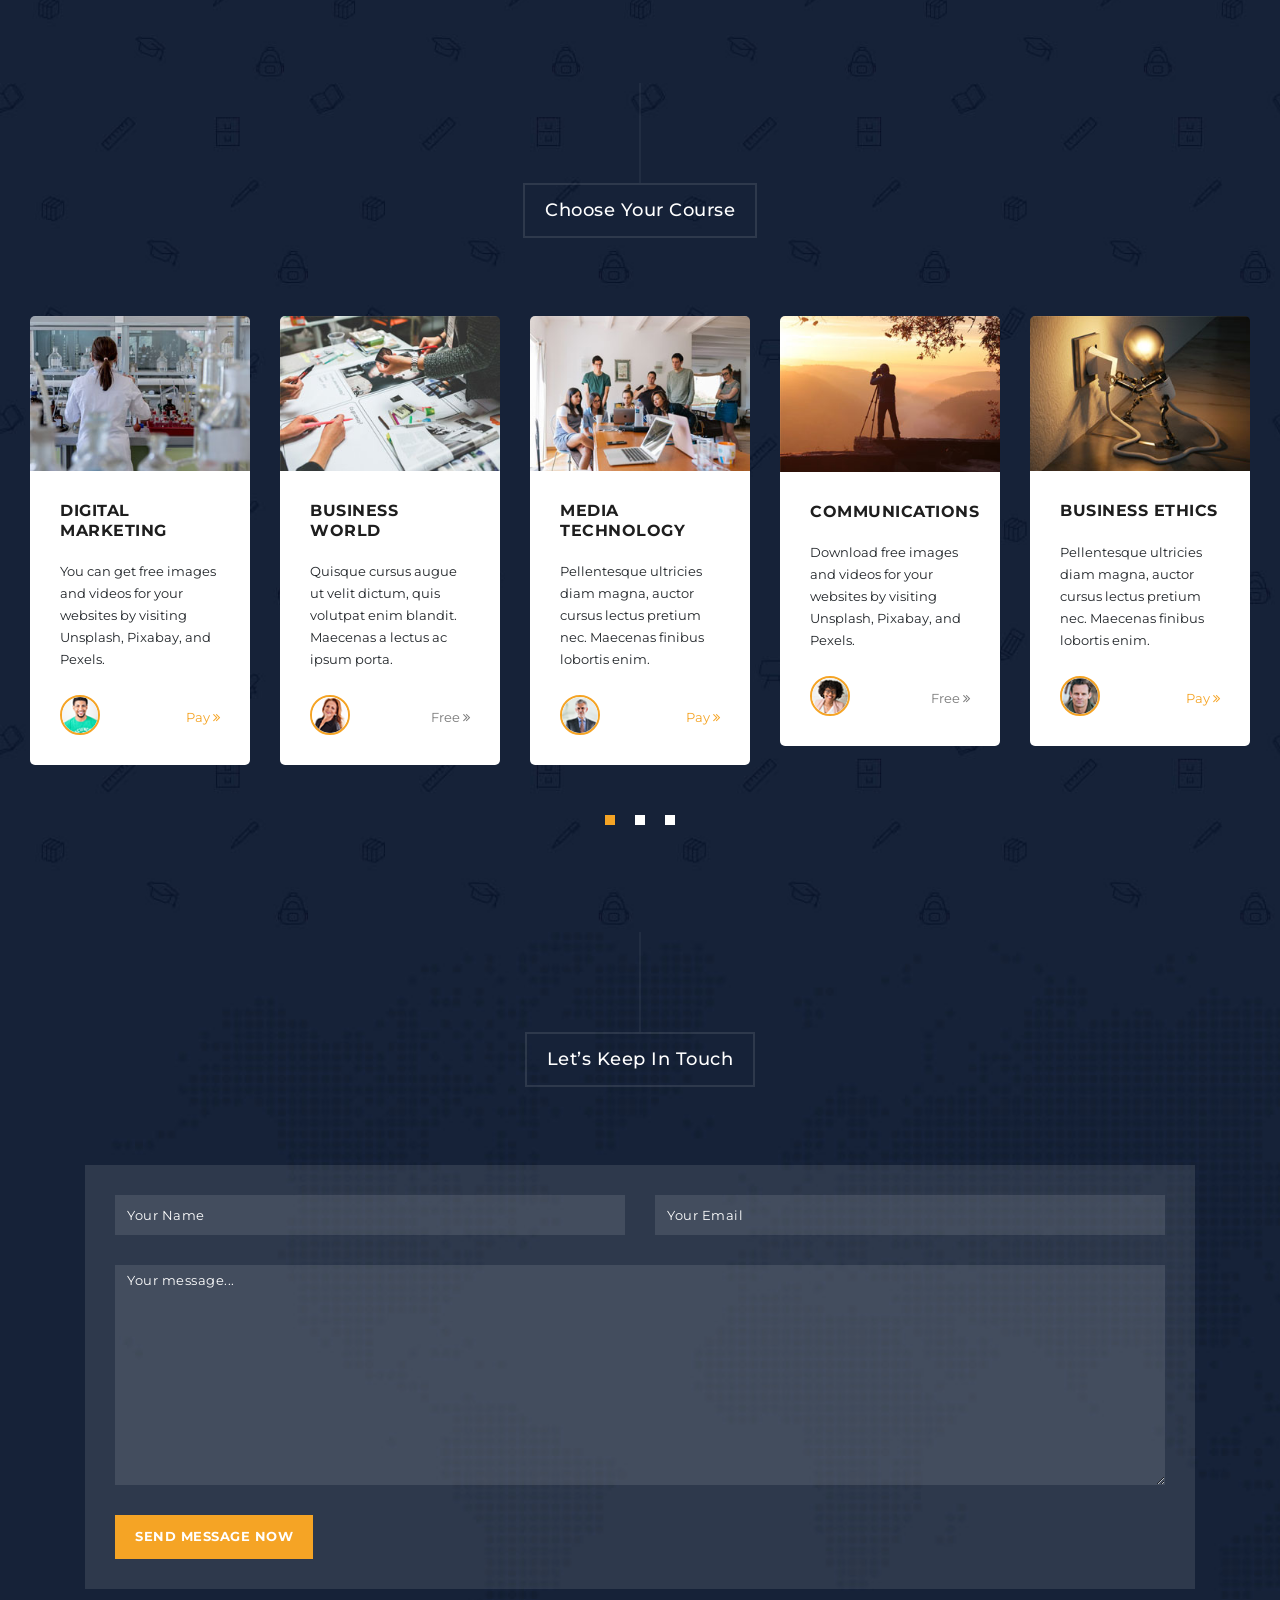
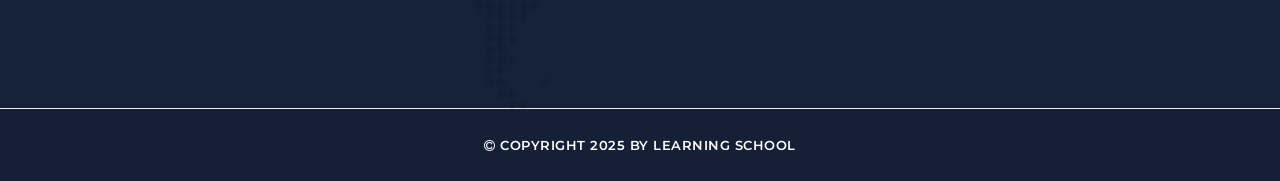
==== commit 8f8ac8f4: "initial commit" ====
--- a/index.html
+++ b/index.html
@@ -9,7 +9,7 @@
     <meta name="author" content="">
     <link href="https://fonts.googleapis.com/css?family=Montserrat:100,200,300,400,500,600,700,800,900" rel="stylesheet">
 
-    <title>Pankit School</title>
+    <title>Learning School</title>
     
     <!-- Bootstrap core CSS -->
     <link href="vendor/bootstrap/css/bootstrap.min.css" rel="stylesheet">
@@ -27,7 +27,7 @@
   <!--header-->
   <header class="main-header clearfix" role="header">
     <div class="logo">
-      <a href="#"><em>Pankit</em> School</a>
+      <a href="#"><em>Learning</em> School</a>
     </div>
     <a href="#menu" class="menu-link"><i class="fa fa-bars"></i></a>
     <nav id="menu" class="main-nav" role="navigation">
@@ -53,7 +53,7 @@
 
       <div class="video-overlay header-text">
           <div class="caption">
-              <h6>Pankituate School of Management</h6>
+              <h6> School of Management</h6>
               <h2><em>Your</em> Classroom</h2>
               <div class="main-button">
                   <div class="scroll-to-section"><a href="#section2">Discover more</a></div>
@@ -67,7 +67,7 @@
       <div class="row">
         <div class="col-md-12">
           <div class="section-heading">
-            <h2>Why choose Pankit School?</h2>
+            <h2>Why choose Learning School?</h2>
           </div>
         </div>
         <div class="col-md-12">
@@ -85,7 +85,7 @@
                   </div>
                   <div class="col-md-6">
                     <h4>Best Education</h4>
-                    <p>Pankit School is free educational HTML template with Bootstrap 4.5.2 CSS layout. Feel free to use it for educational or commercial purposes. You may want to make <a href="https://paypal.me/templatemo" target="_parent" rel="sponsored">a little donation</a> to TemplateMo. Please tell your friends about us. Thank you.</p>
+                    <p>Learning School is free educational HTML template with Bootstrap 4.5.2 CSS layout. Feel free to use it for educational or commercial purposes. You may want to make <a href="https://paypal.me/templatemo" target="_parent" rel="sponsored">a little donation</a> to TemplateMo. Please tell your friends about us. Thank you.</p>
                   </div>
                 </div>
               </article>
@@ -317,7 +317,7 @@
     <div class="container">
       <div class="row">
         <div class="col-md-12">
-          <p><i class="fa fa-copyright"></i> Copyright 2020 by Pankit School</p>
+          <p><i class="fa fa-copyright"></i> Copyright 2025 by Learning School</p>
         </div>
       </div>
     </div>
@@ -384,4 +384,4 @@
         });
     </script>
 </body>
-</html>+</html>
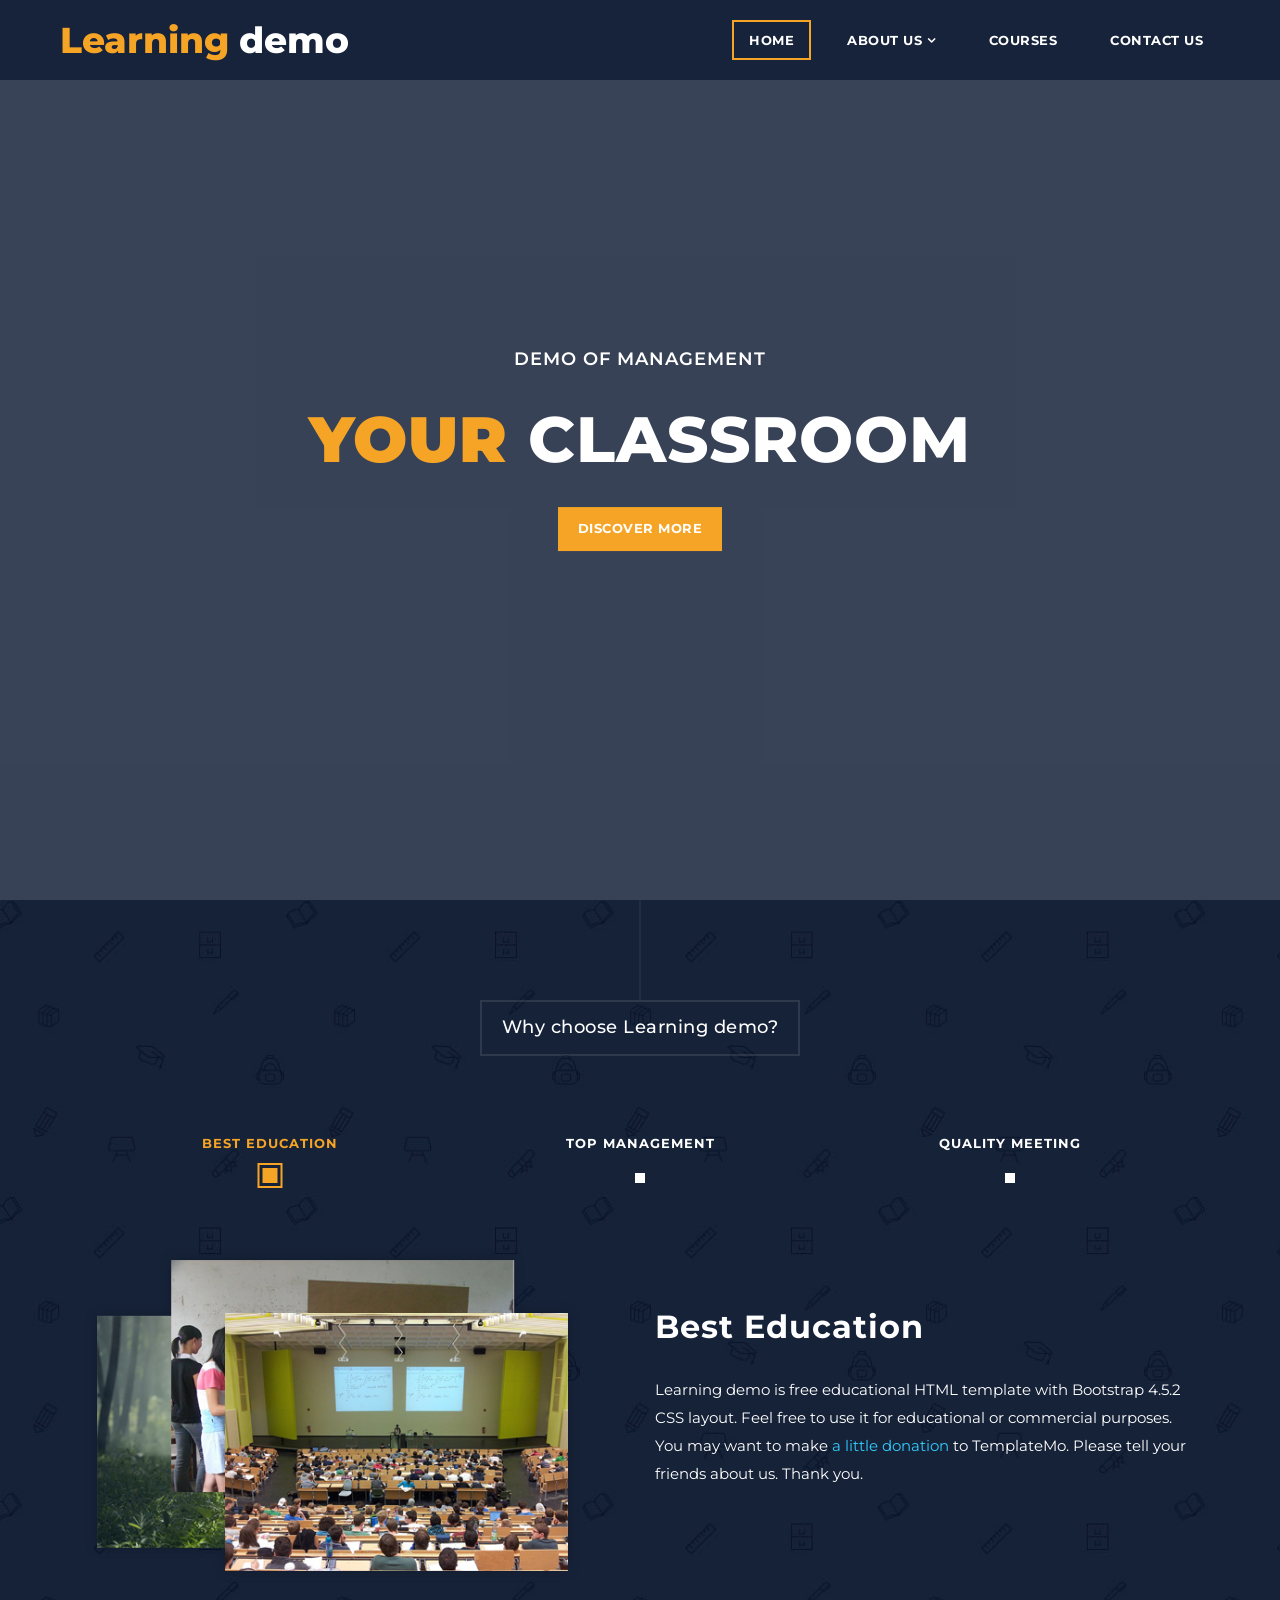
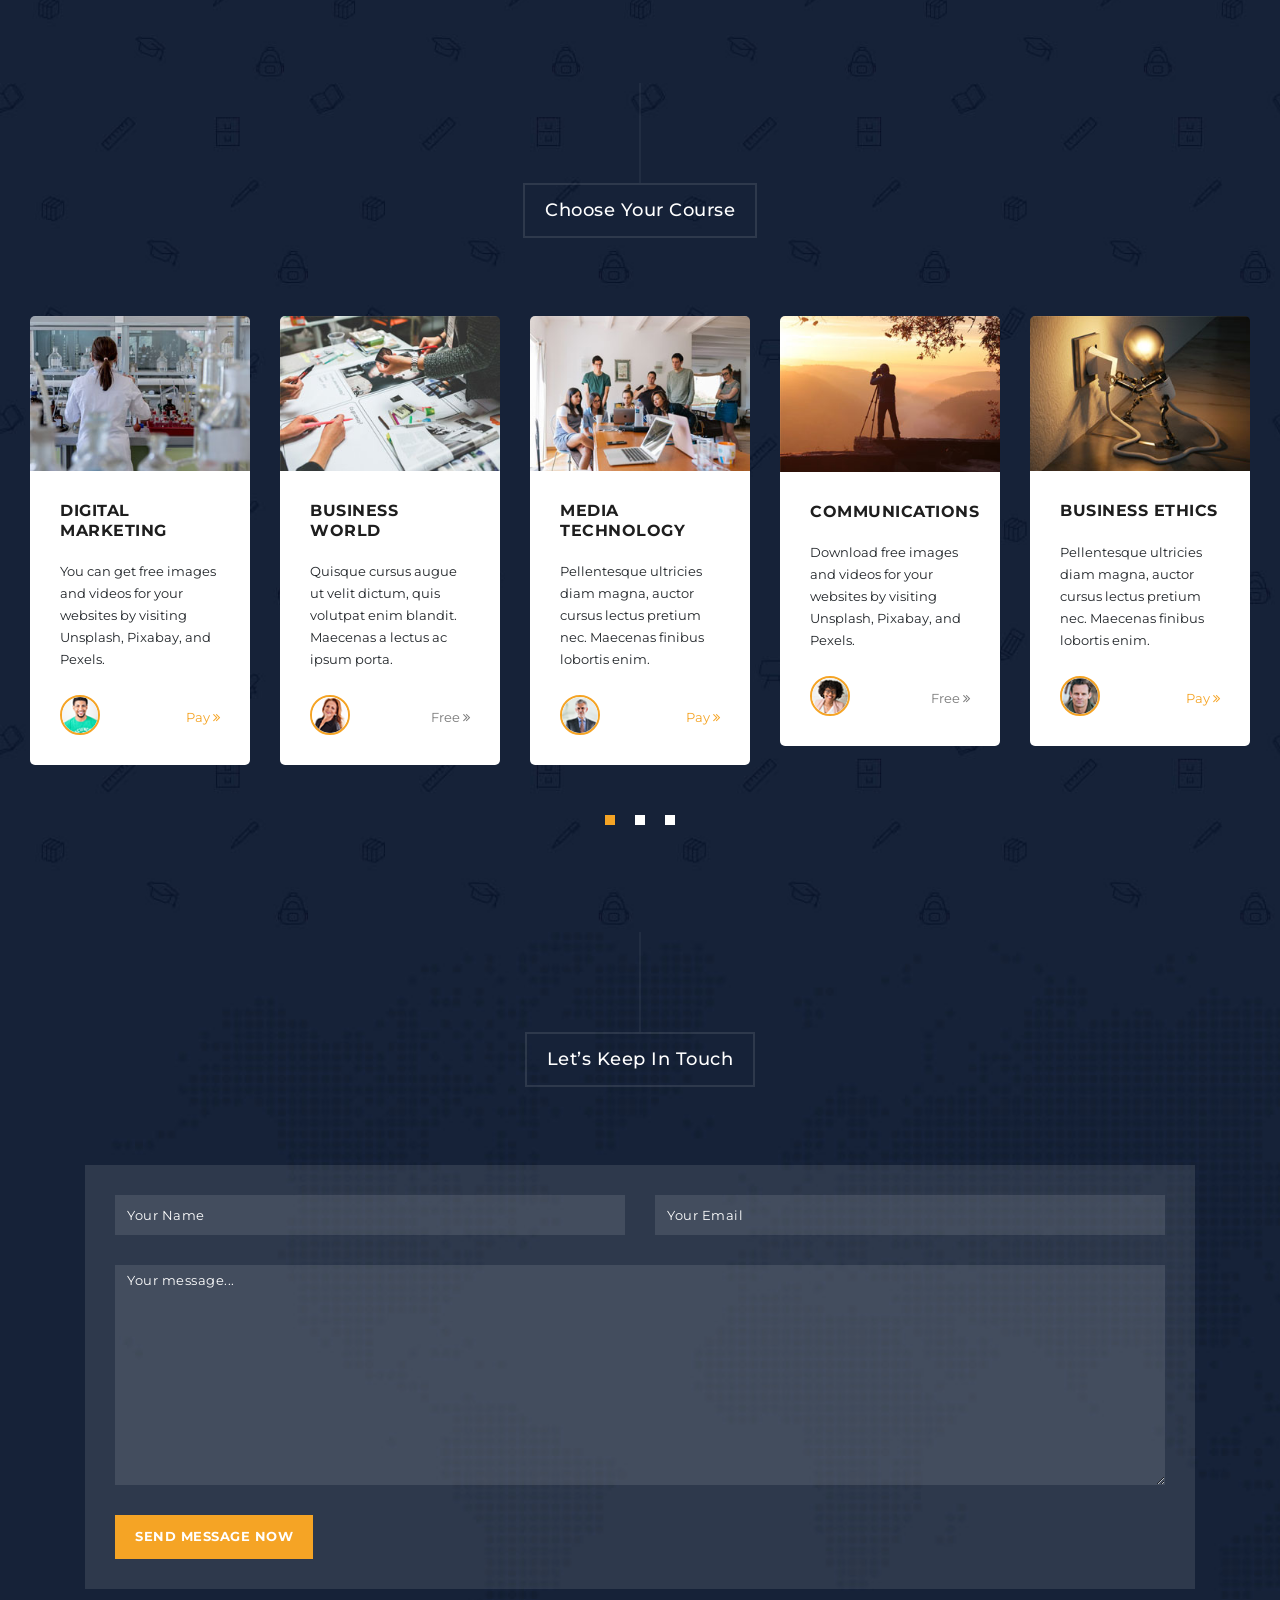
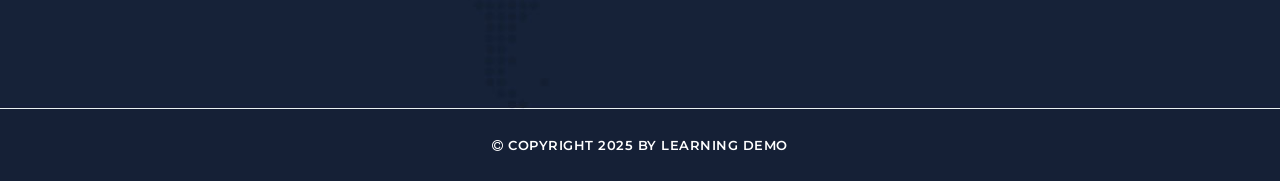
==== commit 85fb1da5: "Updated" ====
--- a/index.html
+++ b/index.html
@@ -9,7 +9,7 @@
     <meta name="author" content="">
     <link href="https://fonts.googleapis.com/css?family=Montserrat:100,200,300,400,500,600,700,800,900" rel="stylesheet">
 
-    <title>Learning School</title>
+    <title>Learning demo</title>
     
     <!-- Bootstrap core CSS -->
     <link href="vendor/bootstrap/css/bootstrap.min.css" rel="stylesheet">
@@ -27,7 +27,7 @@
   <!--header-->
   <header class="main-header clearfix" role="header">
     <div class="logo">
-      <a href="#"><em>Learning</em> School</a>
+      <a href="#"><em>Learning</em> demo</a>
     </div>
     <a href="#menu" class="menu-link"><i class="fa fa-bars"></i></a>
     <nav id="menu" class="main-nav" role="navigation">
@@ -53,7 +53,7 @@
 
       <div class="video-overlay header-text">
           <div class="caption">
-              <h6> School of Management</h6>
+              <h6> demo of Management</h6>
               <h2><em>Your</em> Classroom</h2>
               <div class="main-button">
                   <div class="scroll-to-section"><a href="#section2">Discover more</a></div>
@@ -67,7 +67,7 @@
       <div class="row">
         <div class="col-md-12">
           <div class="section-heading">
-            <h2>Why choose Learning School?</h2>
+            <h2>Why choose Learning demo?</h2>
           </div>
         </div>
         <div class="col-md-12">
@@ -85,7 +85,7 @@
                   </div>
                   <div class="col-md-6">
                     <h4>Best Education</h4>
-                    <p>Learning School is free educational HTML template with Bootstrap 4.5.2 CSS layout. Feel free to use it for educational or commercial purposes. You may want to make <a href="https://paypal.me/templatemo" target="_parent" rel="sponsored">a little donation</a> to TemplateMo. Please tell your friends about us. Thank you.</p>
+                    <p>Learning demo is free educational HTML template with Bootstrap 4.5.2 CSS layout. Feel free to use it for educational or commercial purposes. You may want to make <a href="https://paypal.me/templatemo" target="_parent" rel="sponsored">a little donation</a> to TemplateMo. Please tell your friends about us. Thank you.</p>
                   </div>
                 </div>
               </article>
@@ -317,7 +317,7 @@
     <div class="container">
       <div class="row">
         <div class="col-md-12">
-          <p><i class="fa fa-copyright"></i> Copyright 2025 by Learning School</p>
+          <p><i class="fa fa-copyright"></i> Copyright 2025 by Learning demo</p>
         </div>
       </div>
     </div>
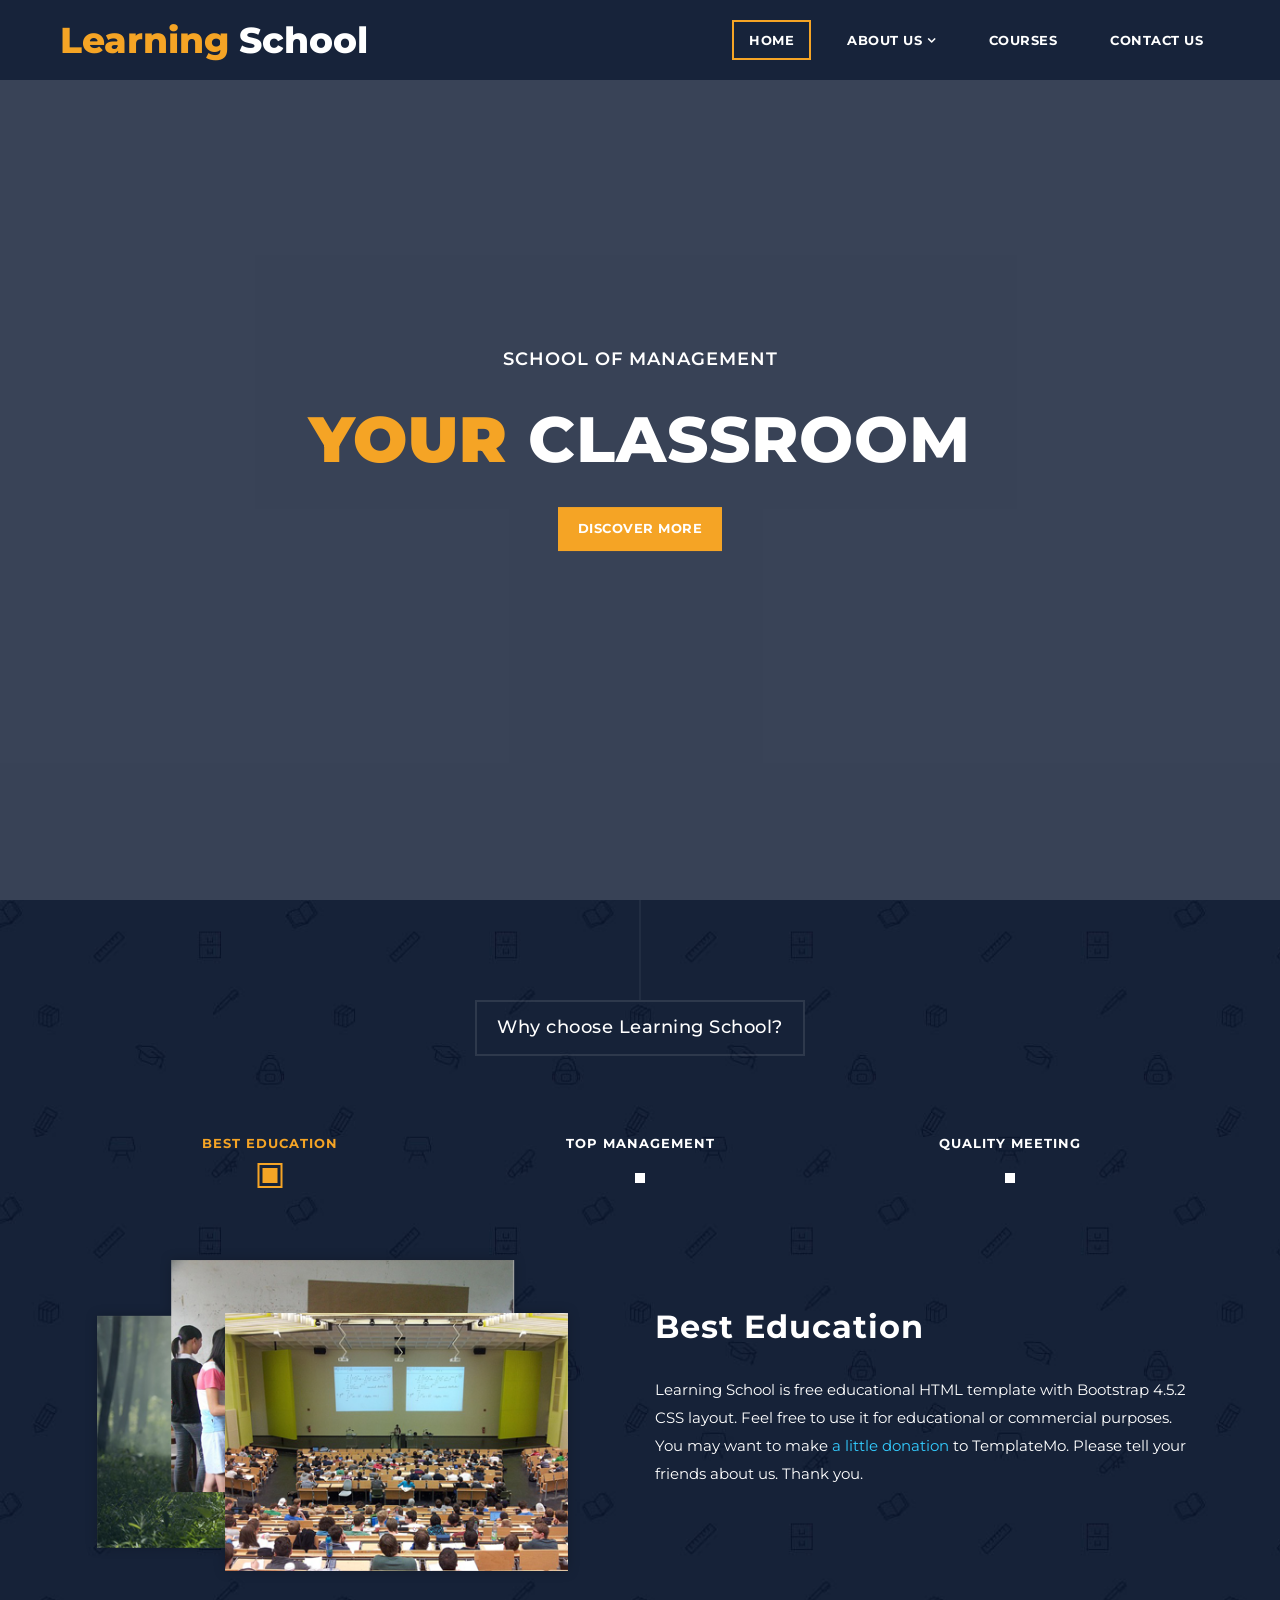
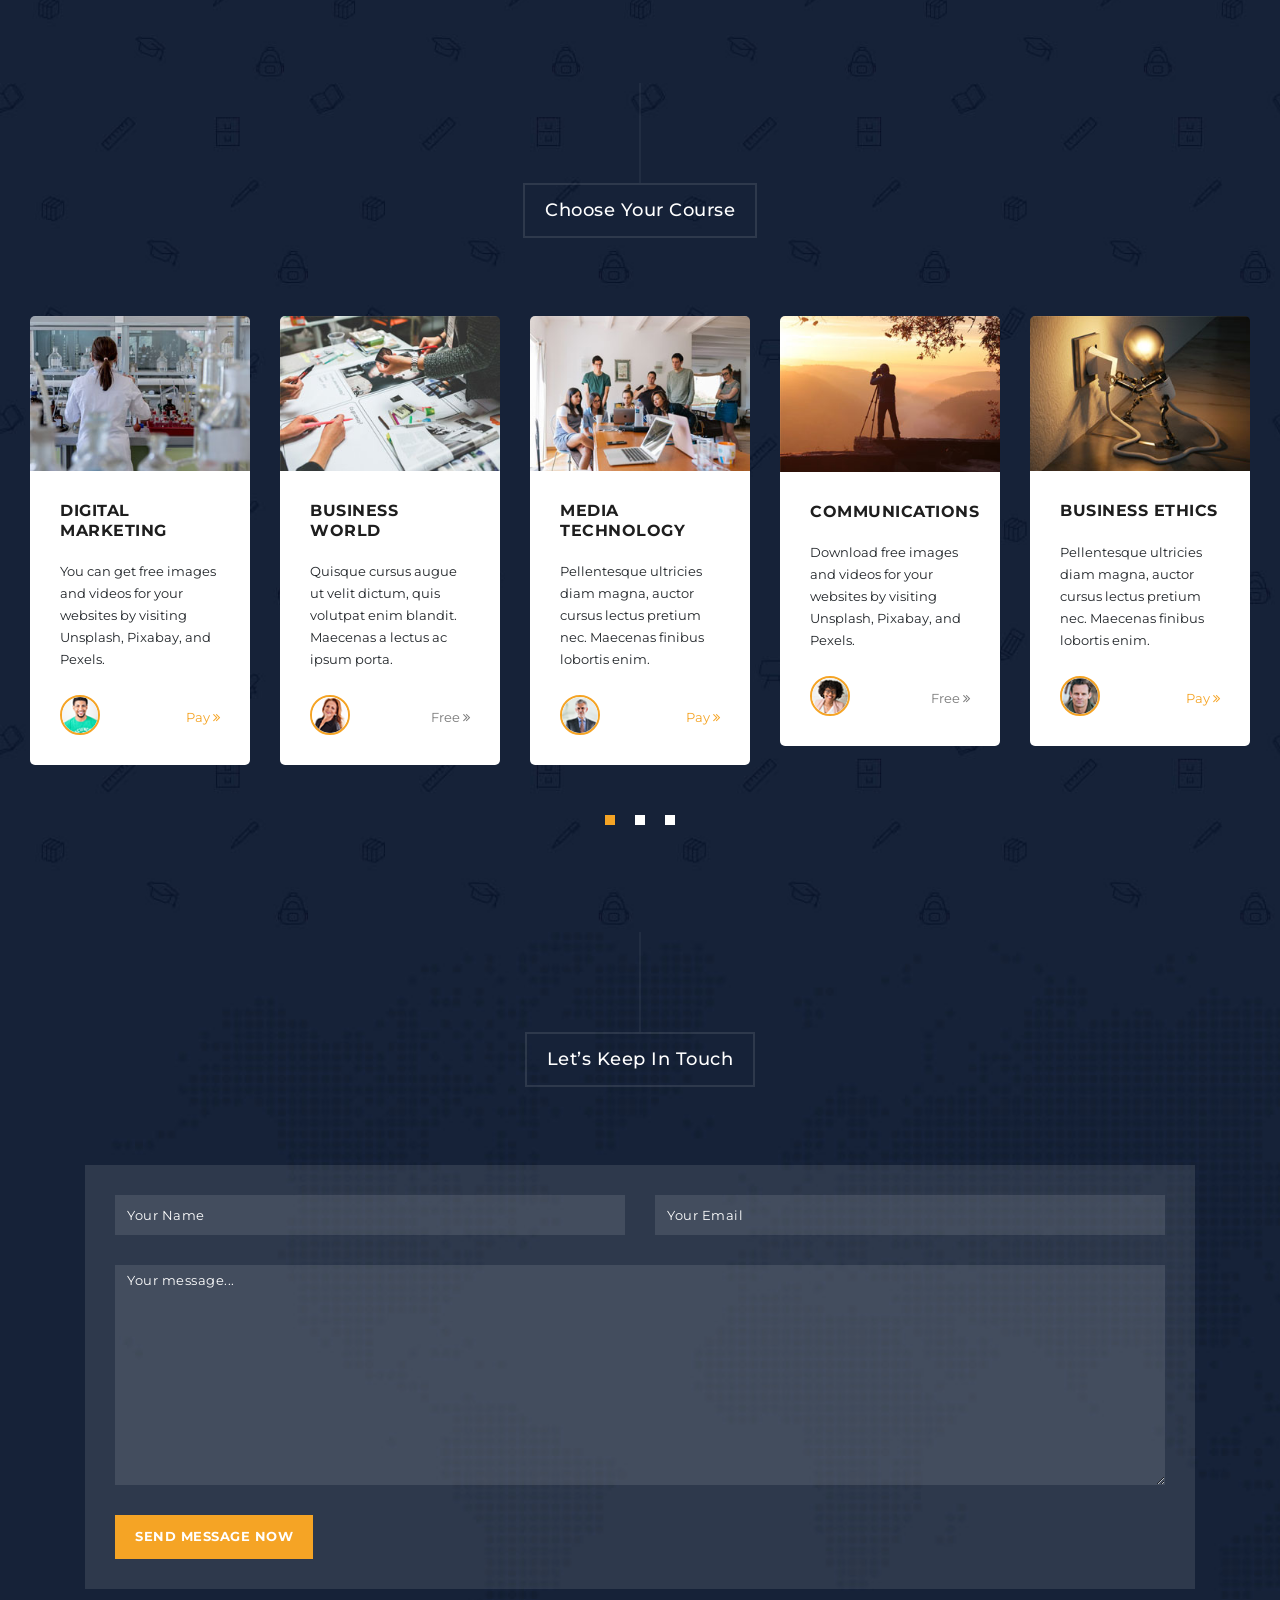
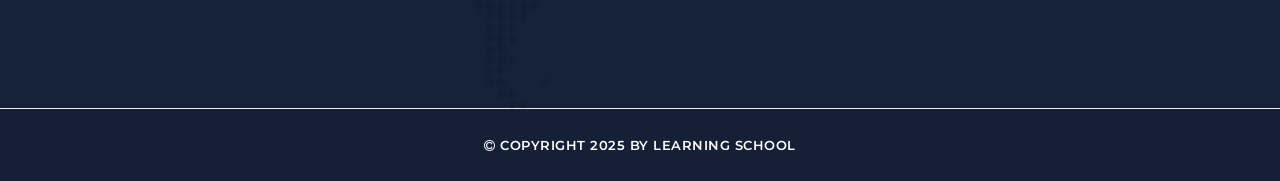
==== commit d1e91808: "Updated the website" ====
--- a/index.html
+++ b/index.html
@@ -9,7 +9,7 @@
     <meta name="author" content="">
     <link href="https://fonts.googleapis.com/css?family=Montserrat:100,200,300,400,500,600,700,800,900" rel="stylesheet">
 
-    <title>Learning demo</title>
+    <title>Learning School</title>
     
     <!-- Bootstrap core CSS -->
     <link href="vendor/bootstrap/css/bootstrap.min.css" rel="stylesheet">
@@ -27,7 +27,7 @@
   <!--header-->
   <header class="main-header clearfix" role="header">
     <div class="logo">
-      <a href="#"><em>Learning</em> demo</a>
+      <a href="#"><em>Learning</em> School</a>
     </div>
     <a href="#menu" class="menu-link"><i class="fa fa-bars"></i></a>
     <nav id="menu" class="main-nav" role="navigation">
@@ -53,7 +53,7 @@
 
       <div class="video-overlay header-text">
           <div class="caption">
-              <h6> demo of Management</h6>
+              <h6> School of Management</h6>
               <h2><em>Your</em> Classroom</h2>
               <div class="main-button">
                   <div class="scroll-to-section"><a href="#section2">Discover more</a></div>
@@ -67,7 +67,7 @@
       <div class="row">
         <div class="col-md-12">
           <div class="section-heading">
-            <h2>Why choose Learning demo?</h2>
+            <h2>Why choose Learning School?</h2>
           </div>
         </div>
         <div class="col-md-12">
@@ -85,7 +85,7 @@
                   </div>
                   <div class="col-md-6">
                     <h4>Best Education</h4>
-                    <p>Learning demo is free educational HTML template with Bootstrap 4.5.2 CSS layout. Feel free to use it for educational or commercial purposes. You may want to make <a href="https://paypal.me/templatemo" target="_parent" rel="sponsored">a little donation</a> to TemplateMo. Please tell your friends about us. Thank you.</p>
+                    <p>Learning School is free educational HTML template with Bootstrap 4.5.2 CSS layout. Feel free to use it for educational or commercial purposes. You may want to make <a href="https://paypal.me/templatemo" target="_parent" rel="sponsored">a little donation</a> to TemplateMo. Please tell your friends about us. Thank you.</p>
                   </div>
                 </div>
               </article>
@@ -317,7 +317,7 @@
     <div class="container">
       <div class="row">
         <div class="col-md-12">
-          <p><i class="fa fa-copyright"></i> Copyright 2025 by Learning demo</p>
+          <p><i class="fa fa-copyright"></i> Copyright 2025 by Learning School</p>
         </div>
       </div>
     </div>
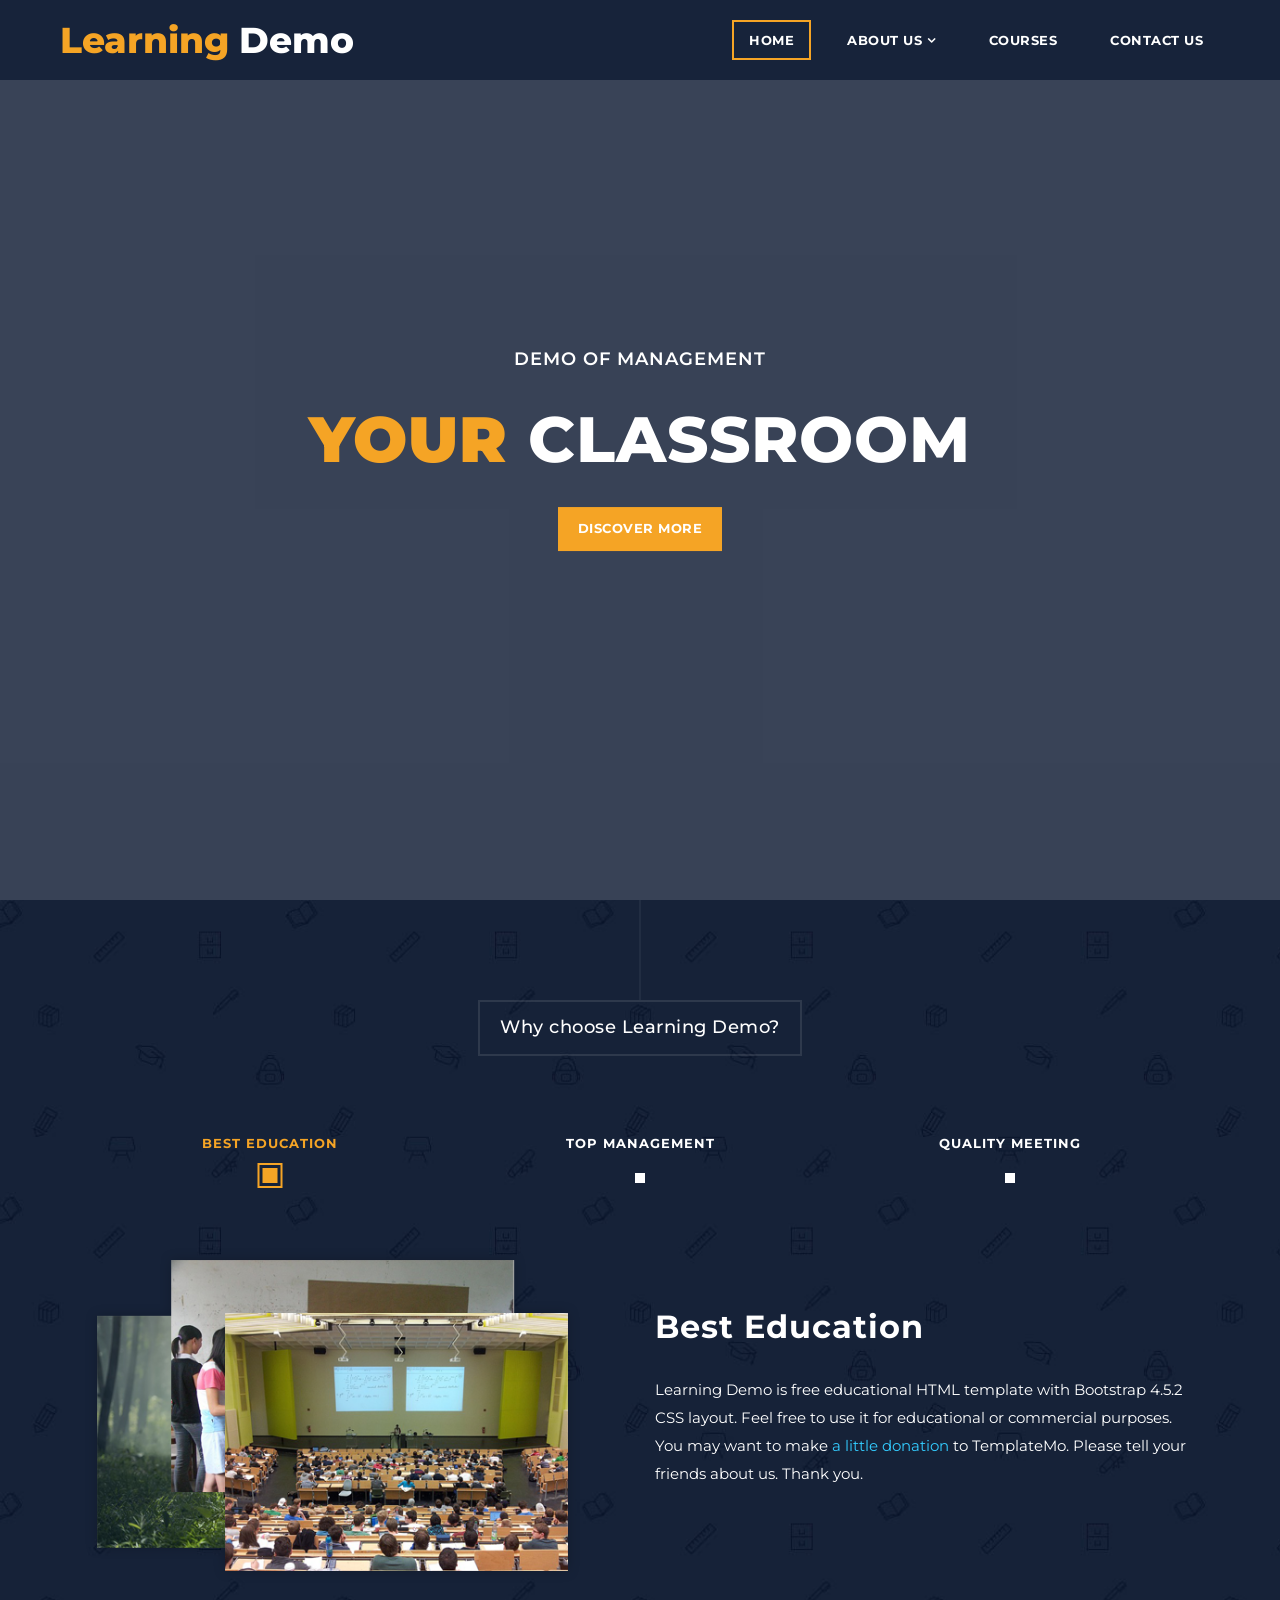
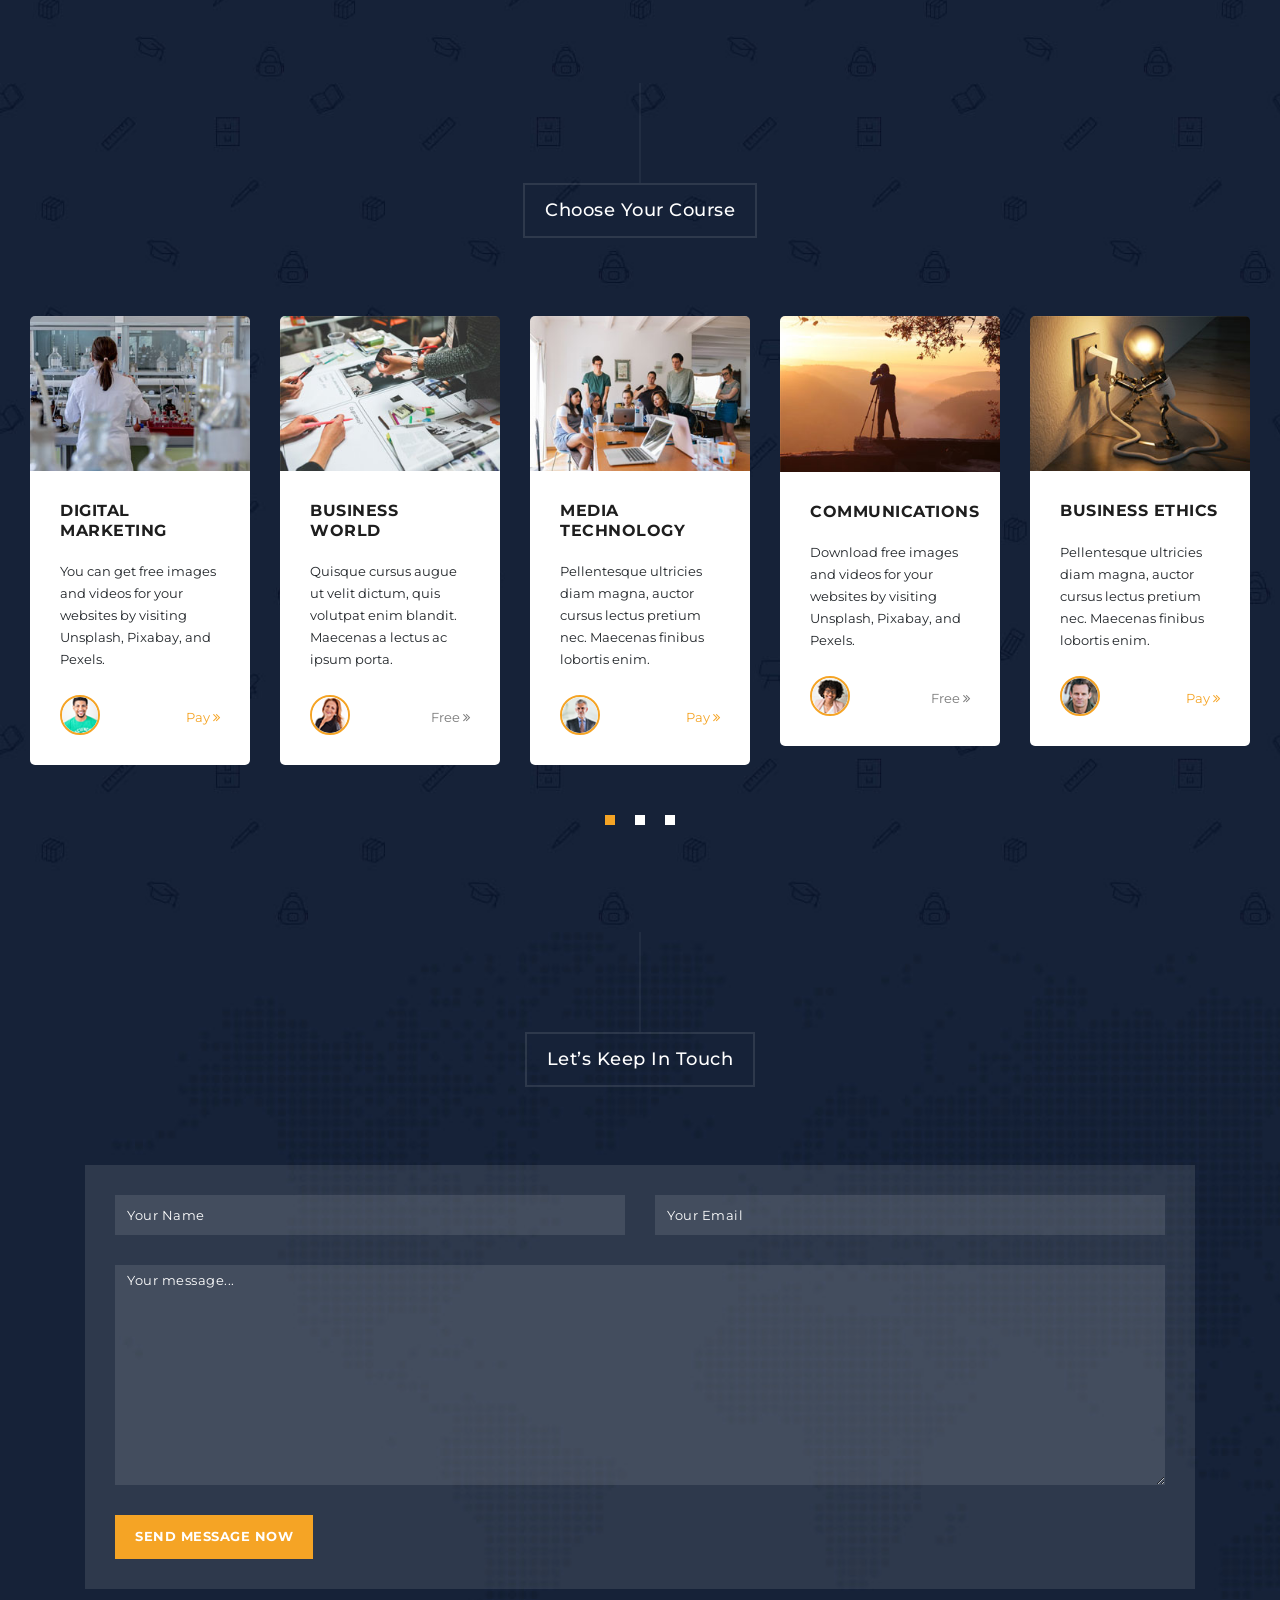
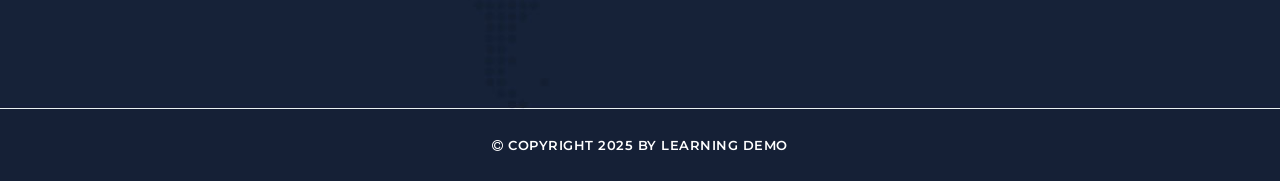
==== commit 448c359b: "Updated the website" ====
--- a/index.html
+++ b/index.html
@@ -9,7 +9,7 @@
     <meta name="author" content="">
     <link href="https://fonts.googleapis.com/css?family=Montserrat:100,200,300,400,500,600,700,800,900" rel="stylesheet">
 
-    <title>Learning School</title>
+    <title>Learning Demo</title>
     
     <!-- Bootstrap core CSS -->
     <link href="vendor/bootstrap/css/bootstrap.min.css" rel="stylesheet">
@@ -27,7 +27,7 @@
   <!--header-->
   <header class="main-header clearfix" role="header">
     <div class="logo">
-      <a href="#"><em>Learning</em> School</a>
+      <a href="#"><em>Learning</em> Demo</a>
     </div>
     <a href="#menu" class="menu-link"><i class="fa fa-bars"></i></a>
     <nav id="menu" class="main-nav" role="navigation">
@@ -53,7 +53,7 @@
 
       <div class="video-overlay header-text">
           <div class="caption">
-              <h6> School of Management</h6>
+              <h6> Demo of Management</h6>
               <h2><em>Your</em> Classroom</h2>
               <div class="main-button">
                   <div class="scroll-to-section"><a href="#section2">Discover more</a></div>
@@ -67,7 +67,7 @@
       <div class="row">
         <div class="col-md-12">
           <div class="section-heading">
-            <h2>Why choose Learning School?</h2>
+            <h2>Why choose Learning Demo?</h2>
           </div>
         </div>
         <div class="col-md-12">
@@ -85,7 +85,7 @@
                   </div>
                   <div class="col-md-6">
                     <h4>Best Education</h4>
-                    <p>Learning School is free educational HTML template with Bootstrap 4.5.2 CSS layout. Feel free to use it for educational or commercial purposes. You may want to make <a href="https://paypal.me/templatemo" target="_parent" rel="sponsored">a little donation</a> to TemplateMo. Please tell your friends about us. Thank you.</p>
+                    <p>Learning Demo is free educational HTML template with Bootstrap 4.5.2 CSS layout. Feel free to use it for educational or commercial purposes. You may want to make <a href="https://paypal.me/templatemo" target="_parent" rel="sponsored">a little donation</a> to TemplateMo. Please tell your friends about us. Thank you.</p>
                   </div>
                 </div>
               </article>
@@ -317,7 +317,7 @@
     <div class="container">
       <div class="row">
         <div class="col-md-12">
-          <p><i class="fa fa-copyright"></i> Copyright 2025 by Learning School</p>
+          <p><i class="fa fa-copyright"></i> Copyright 2025 by Learning Demo</p>
         </div>
       </div>
     </div>
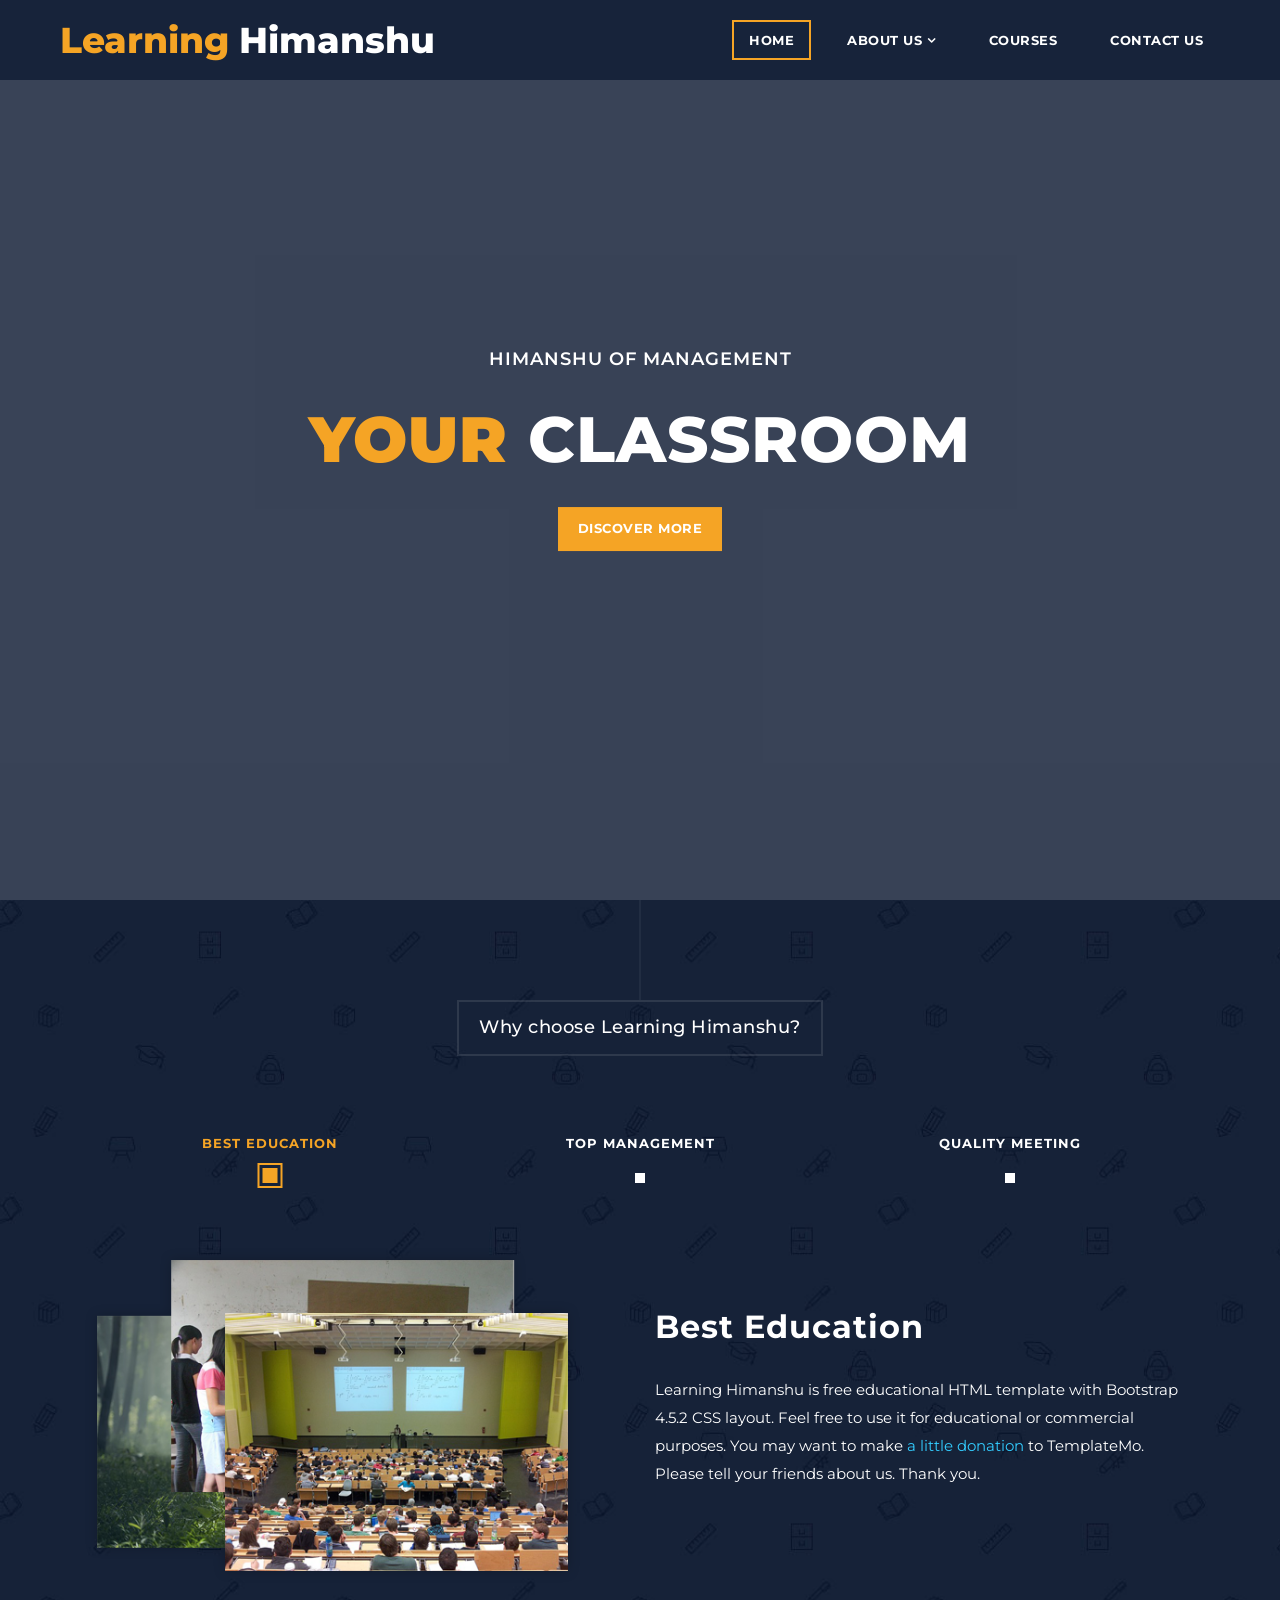
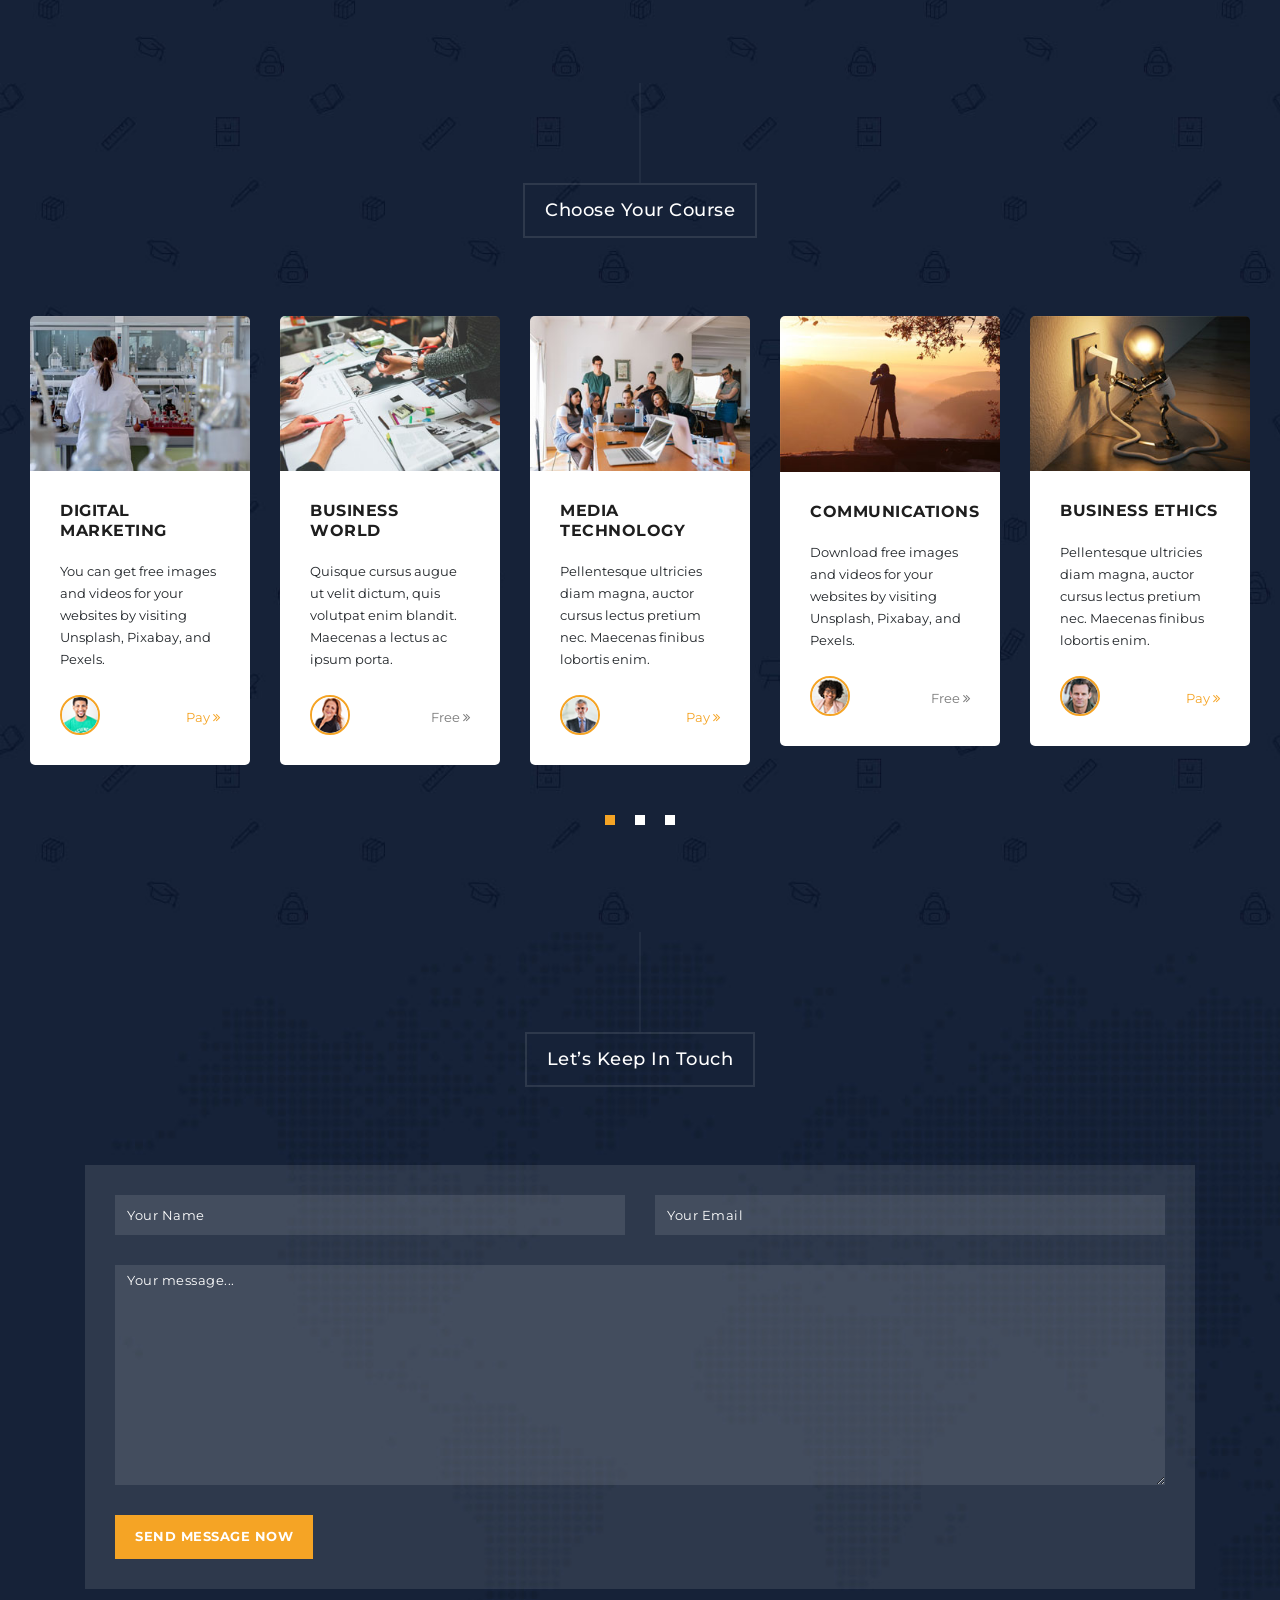
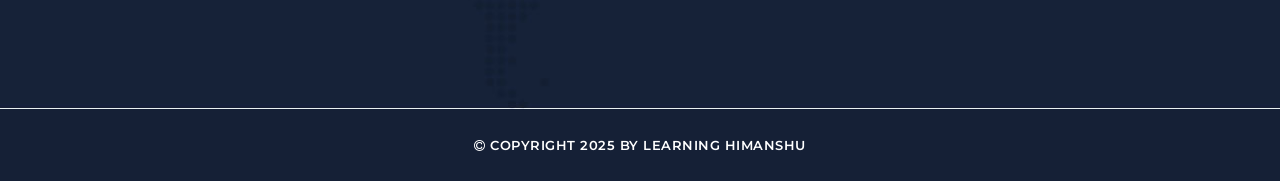
==== commit 2754f182: "Updated the website" ====
--- a/index.html
+++ b/index.html
@@ -9,7 +9,7 @@
     <meta name="author" content="">
     <link href="https://fonts.googleapis.com/css?family=Montserrat:100,200,300,400,500,600,700,800,900" rel="stylesheet">
 
-    <title>Learning Demo</title>
+    <title>Learning Himanshu</title>
     
     <!-- Bootstrap core CSS -->
     <link href="vendor/bootstrap/css/bootstrap.min.css" rel="stylesheet">
@@ -27,7 +27,7 @@
   <!--header-->
   <header class="main-header clearfix" role="header">
     <div class="logo">
-      <a href="#"><em>Learning</em> Demo</a>
+      <a href="#"><em>Learning</em> Himanshu</a>
     </div>
     <a href="#menu" class="menu-link"><i class="fa fa-bars"></i></a>
     <nav id="menu" class="main-nav" role="navigation">
@@ -53,7 +53,7 @@
 
       <div class="video-overlay header-text">
           <div class="caption">
-              <h6> Demo of Management</h6>
+              <h6> Himanshu of Management</h6>
               <h2><em>Your</em> Classroom</h2>
               <div class="main-button">
                   <div class="scroll-to-section"><a href="#section2">Discover more</a></div>
@@ -67,7 +67,7 @@
       <div class="row">
         <div class="col-md-12">
           <div class="section-heading">
-            <h2>Why choose Learning Demo?</h2>
+            <h2>Why choose Learning Himanshu?</h2>
           </div>
         </div>
         <div class="col-md-12">
@@ -85,7 +85,7 @@
                   </div>
                   <div class="col-md-6">
                     <h4>Best Education</h4>
-                    <p>Learning Demo is free educational HTML template with Bootstrap 4.5.2 CSS layout. Feel free to use it for educational or commercial purposes. You may want to make <a href="https://paypal.me/templatemo" target="_parent" rel="sponsored">a little donation</a> to TemplateMo. Please tell your friends about us. Thank you.</p>
+                    <p>Learning Himanshu is free educational HTML template with Bootstrap 4.5.2 CSS layout. Feel free to use it for educational or commercial purposes. You may want to make <a href="https://paypal.me/templatemo" target="_parent" rel="sponsored">a little donation</a> to TemplateMo. Please tell your friends about us. Thank you.</p>
                   </div>
                 </div>
               </article>
@@ -317,7 +317,7 @@
     <div class="container">
       <div class="row">
         <div class="col-md-12">
-          <p><i class="fa fa-copyright"></i> Copyright 2025 by Learning Demo</p>
+          <p><i class="fa fa-copyright"></i> Copyright 2025 by Learning Himanshu</p>
         </div>
       </div>
     </div>
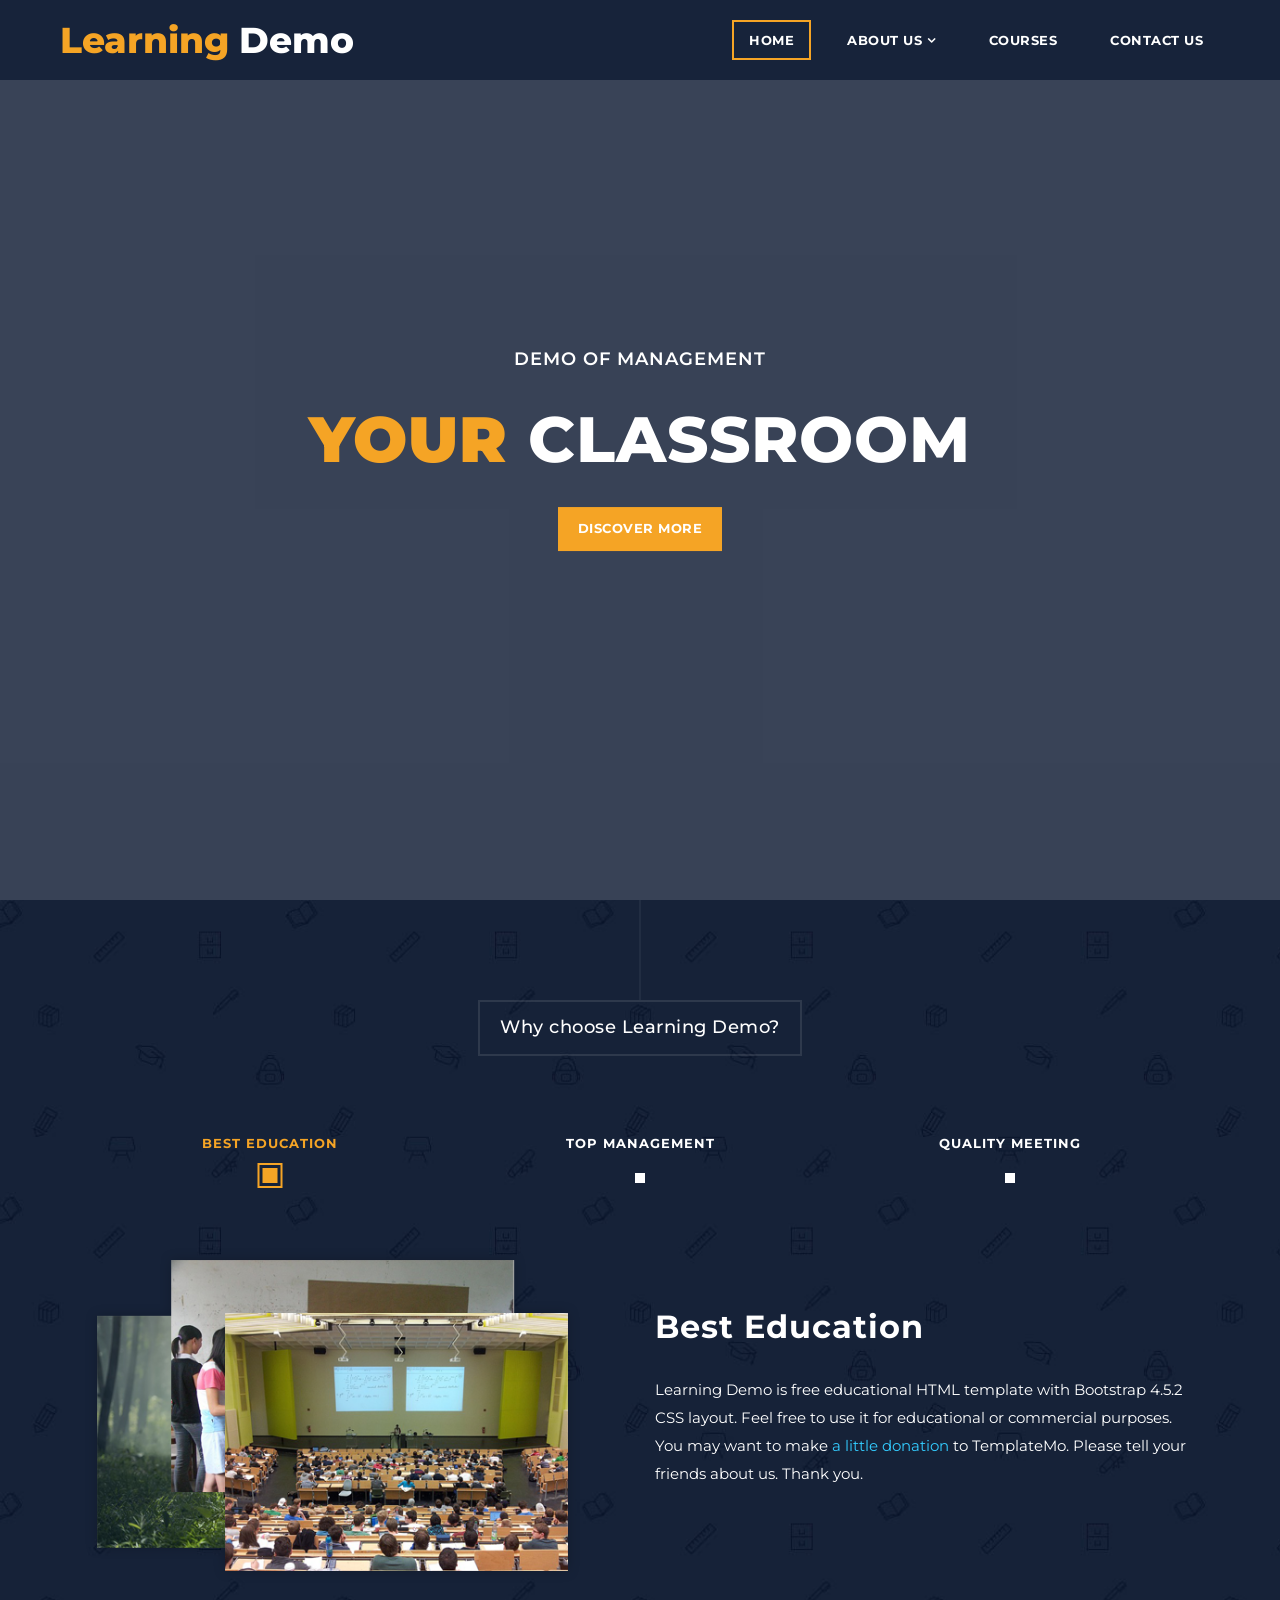
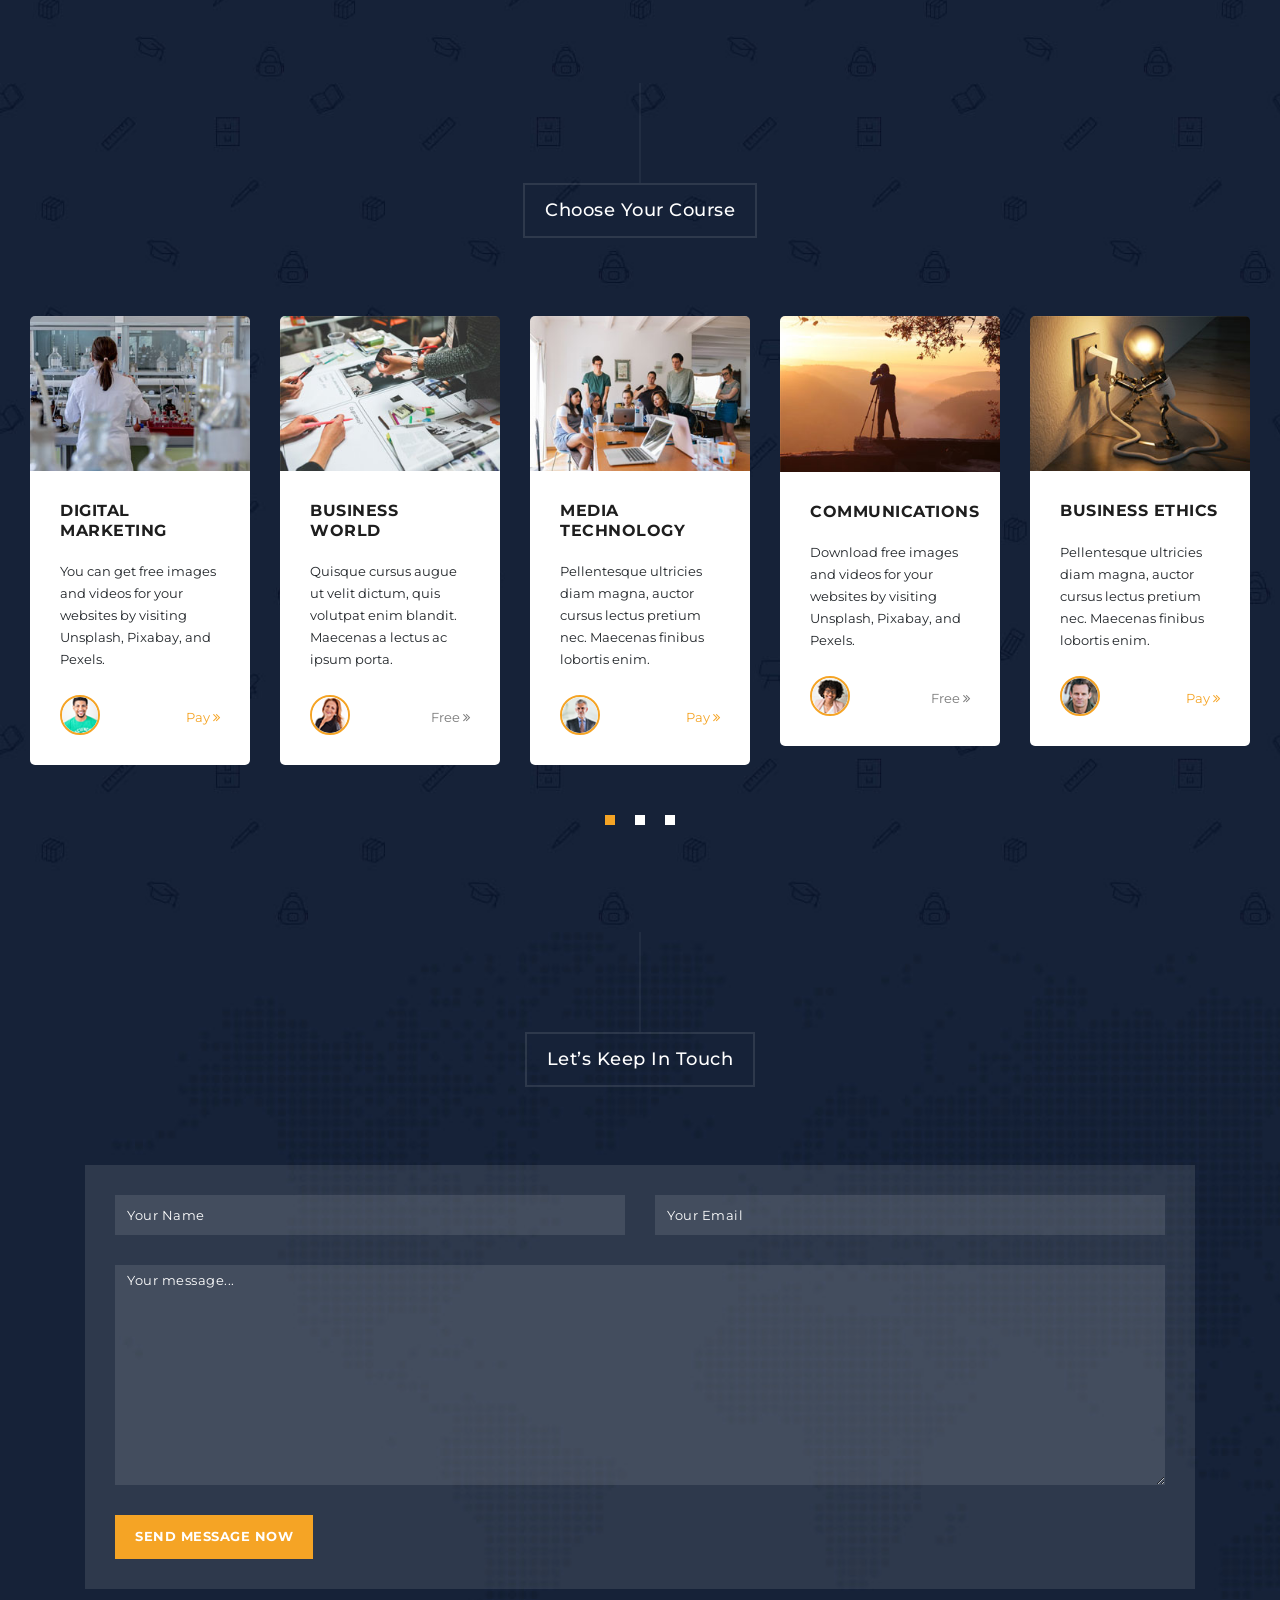
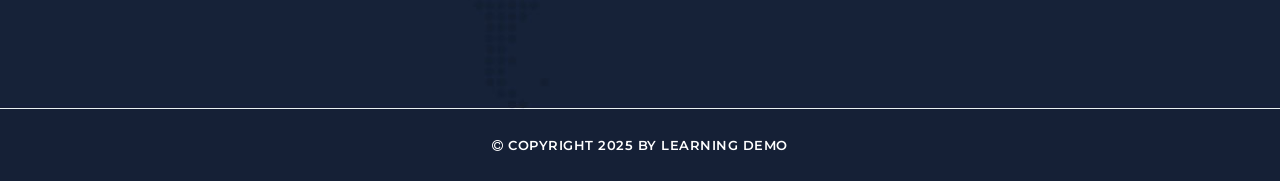
==== commit 450419cb: "Updated the website" ====
--- a/index.html
+++ b/index.html
@@ -9,7 +9,7 @@
     <meta name="author" content="">
     <link href="https://fonts.googleapis.com/css?family=Montserrat:100,200,300,400,500,600,700,800,900" rel="stylesheet">
 
-    <title>Learning Himanshu</title>
+    <title>Learning Demo</title>
     
     <!-- Bootstrap core CSS -->
     <link href="vendor/bootstrap/css/bootstrap.min.css" rel="stylesheet">
@@ -27,7 +27,7 @@
   <!--header-->
   <header class="main-header clearfix" role="header">
     <div class="logo">
-      <a href="#"><em>Learning</em> Himanshu</a>
+      <a href="#"><em>Learning</em> Demo</a>
     </div>
     <a href="#menu" class="menu-link"><i class="fa fa-bars"></i></a>
     <nav id="menu" class="main-nav" role="navigation">
@@ -53,7 +53,7 @@
 
       <div class="video-overlay header-text">
           <div class="caption">
-              <h6> Himanshu of Management</h6>
+              <h6> Demo of Management</h6>
               <h2><em>Your</em> Classroom</h2>
               <div class="main-button">
                   <div class="scroll-to-section"><a href="#section2">Discover more</a></div>
@@ -67,7 +67,7 @@
       <div class="row">
         <div class="col-md-12">
           <div class="section-heading">
-            <h2>Why choose Learning Himanshu?</h2>
+            <h2>Why choose Learning Demo?</h2>
           </div>
         </div>
         <div class="col-md-12">
@@ -85,7 +85,7 @@
                   </div>
                   <div class="col-md-6">
                     <h4>Best Education</h4>
-                    <p>Learning Himanshu is free educational HTML template with Bootstrap 4.5.2 CSS layout. Feel free to use it for educational or commercial purposes. You may want to make <a href="https://paypal.me/templatemo" target="_parent" rel="sponsored">a little donation</a> to TemplateMo. Please tell your friends about us. Thank you.</p>
+                    <p>Learning Demo is free educational HTML template with Bootstrap 4.5.2 CSS layout. Feel free to use it for educational or commercial purposes. You may want to make <a href="https://paypal.me/templatemo" target="_parent" rel="sponsored">a little donation</a> to TemplateMo. Please tell your friends about us. Thank you.</p>
                   </div>
                 </div>
               </article>
@@ -317,7 +317,7 @@
     <div class="container">
       <div class="row">
         <div class="col-md-12">
-          <p><i class="fa fa-copyright"></i> Copyright 2025 by Learning Himanshu</p>
+          <p><i class="fa fa-copyright"></i> Copyright 2025 by Learning Demo</p>
         </div>
       </div>
     </div>
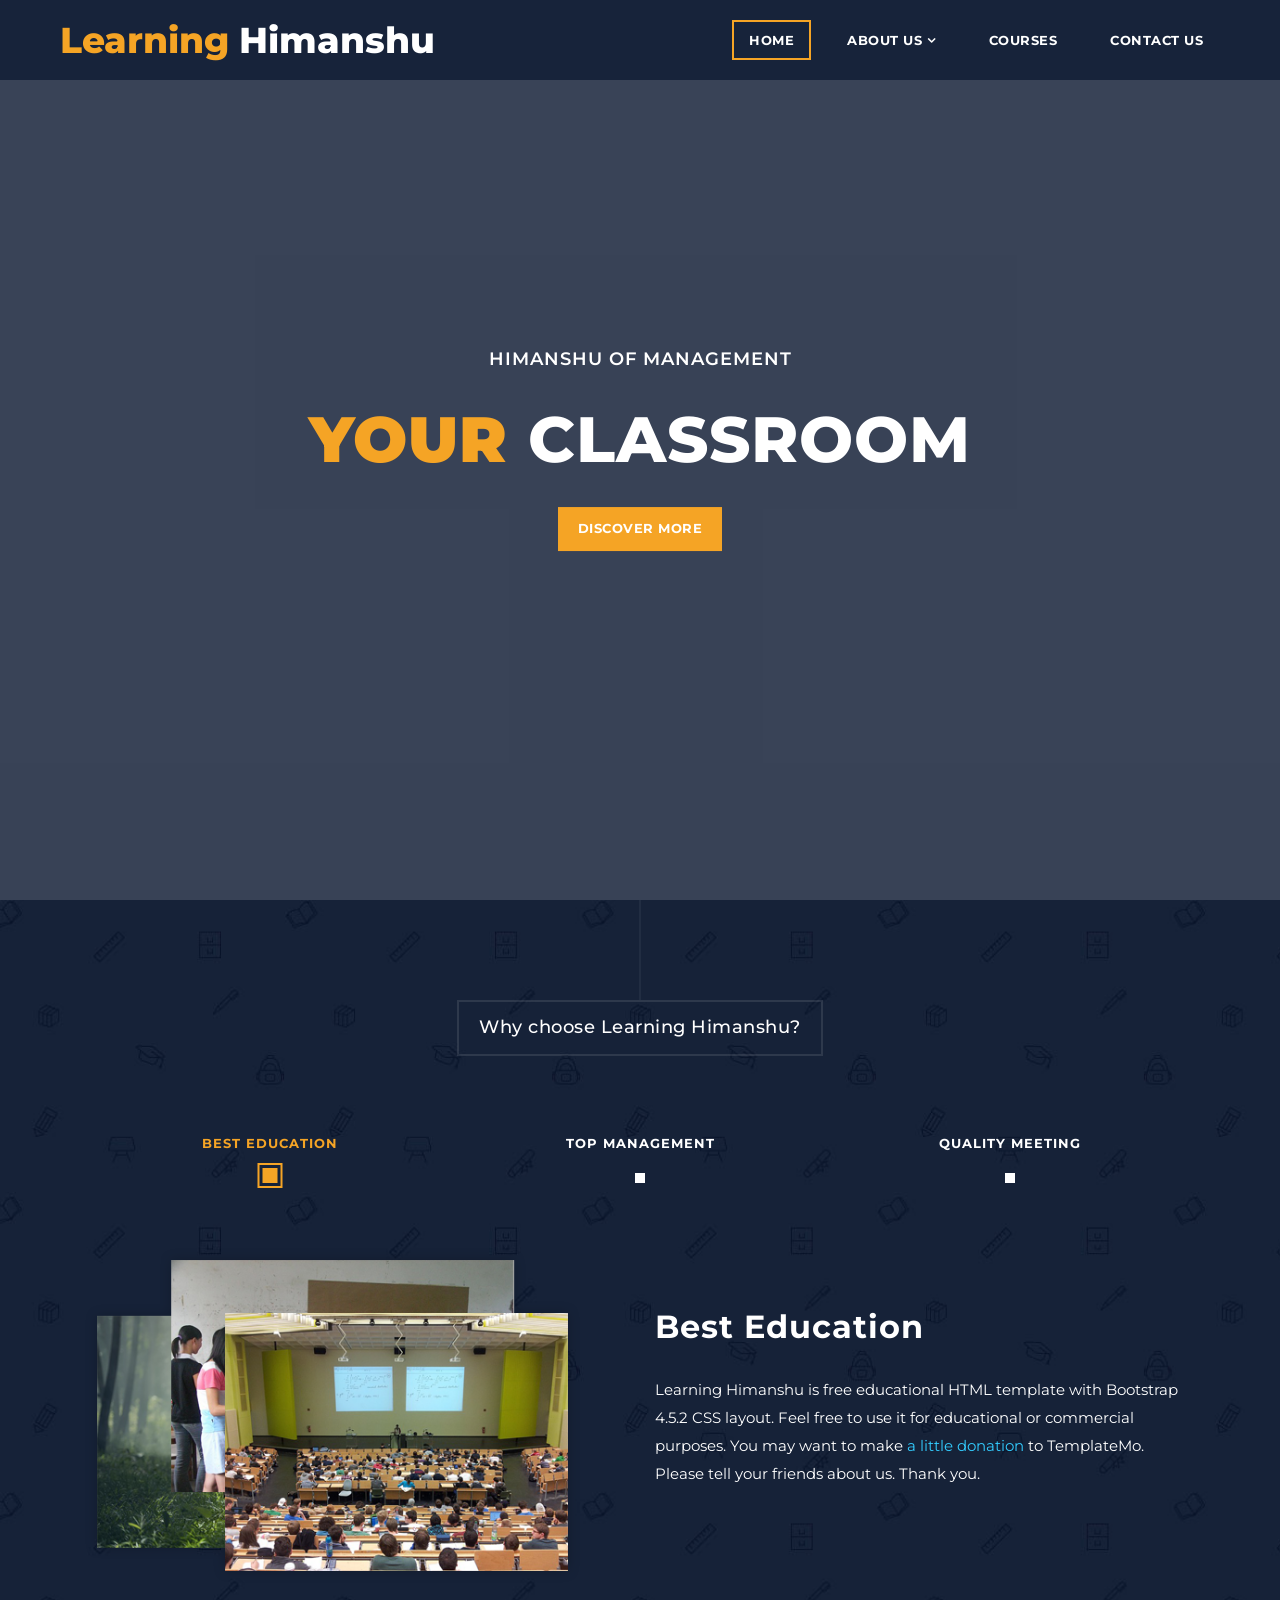
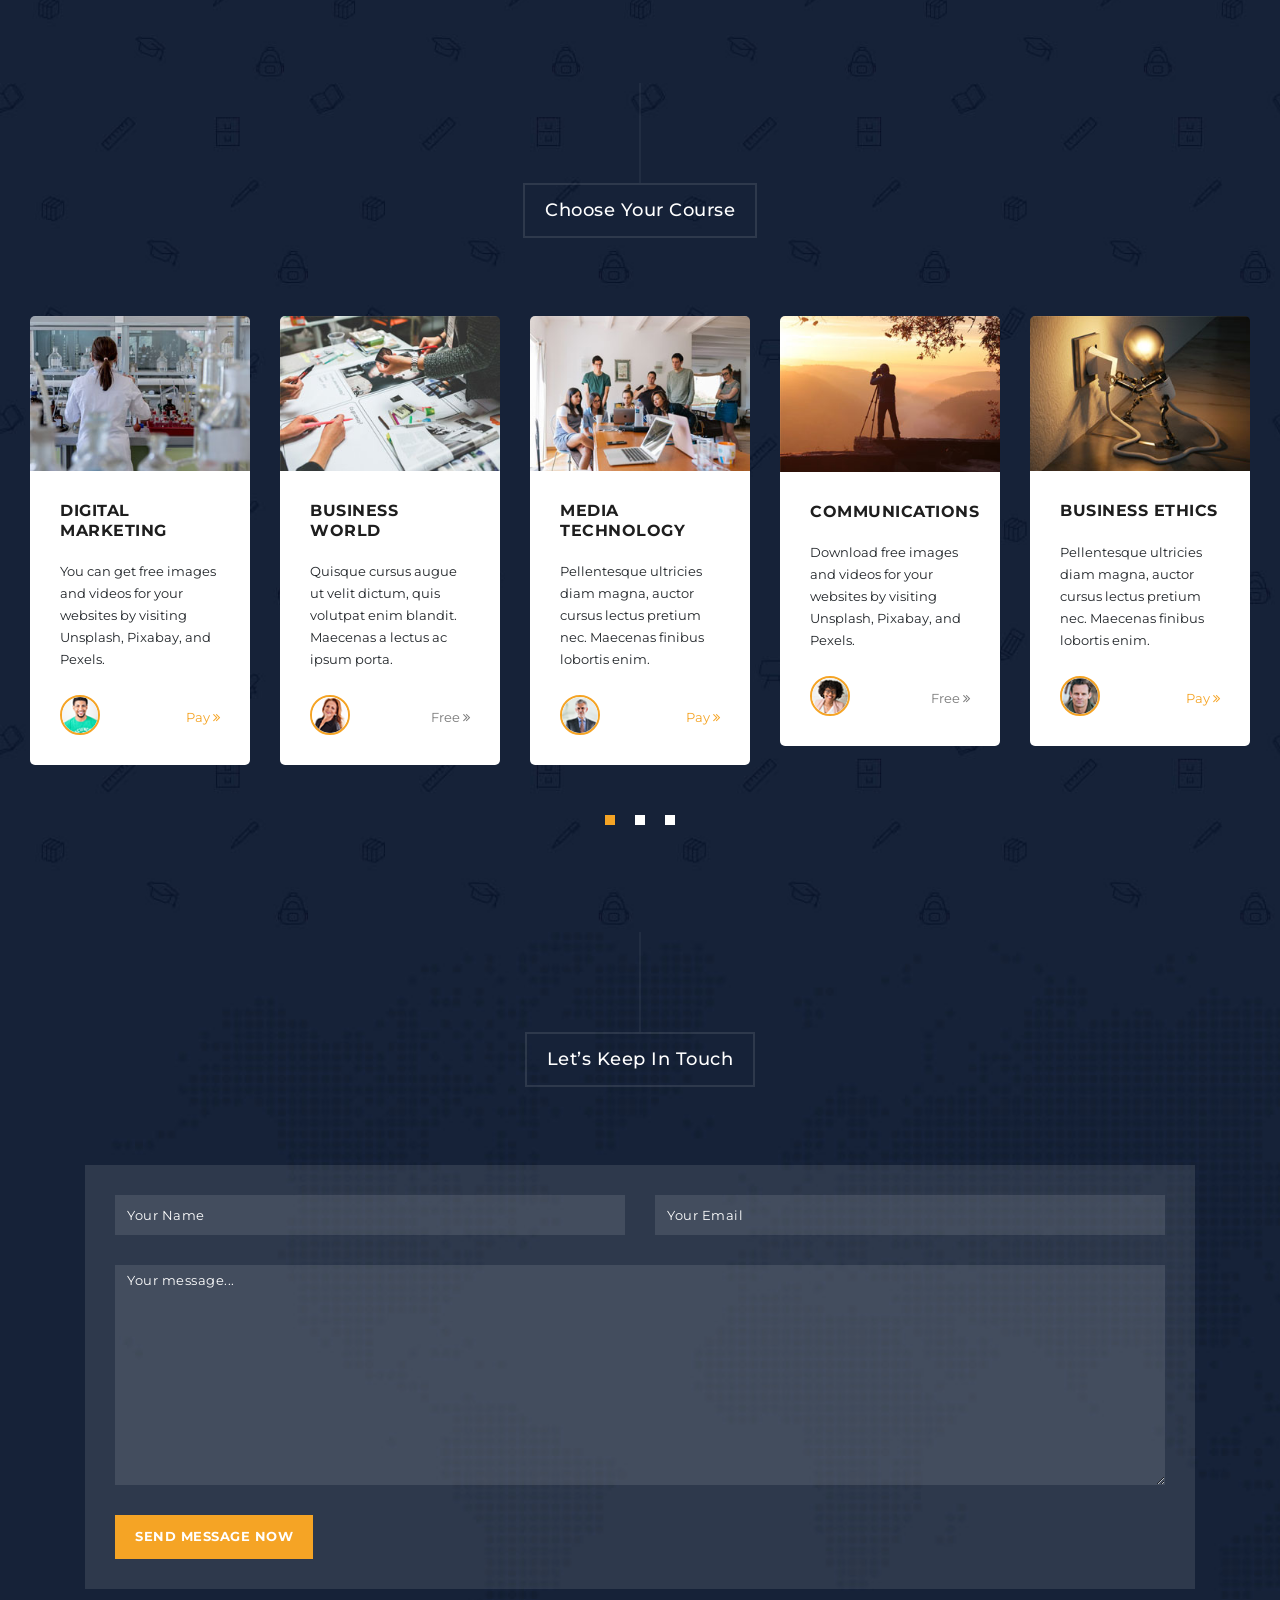
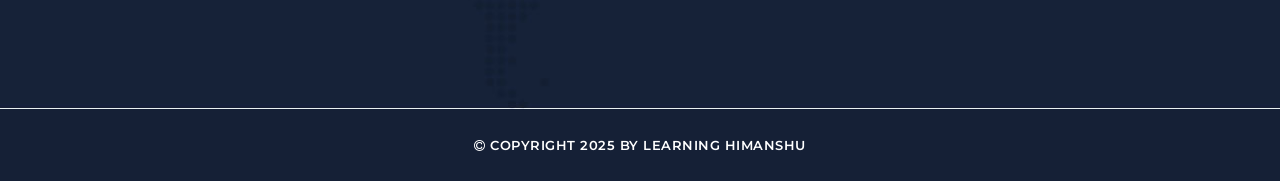
==== commit 0b47d4c7: "Updated the website" ====
--- a/index.html
+++ b/index.html
@@ -9,7 +9,7 @@
     <meta name="author" content="">
     <link href="https://fonts.googleapis.com/css?family=Montserrat:100,200,300,400,500,600,700,800,900" rel="stylesheet">
 
-    <title>Learning Demo</title>
+    <title>Learning Himanshu</title>
     
     <!-- Bootstrap core CSS -->
     <link href="vendor/bootstrap/css/bootstrap.min.css" rel="stylesheet">
@@ -27,7 +27,7 @@
   <!--header-->
   <header class="main-header clearfix" role="header">
     <div class="logo">
-      <a href="#"><em>Learning</em> Demo</a>
+      <a href="#"><em>Learning</em> Himanshu</a>
     </div>
     <a href="#menu" class="menu-link"><i class="fa fa-bars"></i></a>
     <nav id="menu" class="main-nav" role="navigation">
@@ -53,7 +53,7 @@
 
       <div class="video-overlay header-text">
           <div class="caption">
-              <h6> Demo of Management</h6>
+              <h6> Himanshu of Management</h6>
               <h2><em>Your</em> Classroom</h2>
               <div class="main-button">
                   <div class="scroll-to-section"><a href="#section2">Discover more</a></div>
@@ -67,7 +67,7 @@
       <div class="row">
         <div class="col-md-12">
           <div class="section-heading">
-            <h2>Why choose Learning Demo?</h2>
+            <h2>Why choose Learning Himanshu?</h2>
           </div>
         </div>
         <div class="col-md-12">
@@ -85,7 +85,7 @@
                   </div>
                   <div class="col-md-6">
                     <h4>Best Education</h4>
-                    <p>Learning Demo is free educational HTML template with Bootstrap 4.5.2 CSS layout. Feel free to use it for educational or commercial purposes. You may want to make <a href="https://paypal.me/templatemo" target="_parent" rel="sponsored">a little donation</a> to TemplateMo. Please tell your friends about us. Thank you.</p>
+                    <p>Learning Himanshu is free educational HTML template with Bootstrap 4.5.2 CSS layout. Feel free to use it for educational or commercial purposes. You may want to make <a href="https://paypal.me/templatemo" target="_parent" rel="sponsored">a little donation</a> to TemplateMo. Please tell your friends about us. Thank you.</p>
                   </div>
                 </div>
               </article>
@@ -317,7 +317,7 @@
     <div class="container">
       <div class="row">
         <div class="col-md-12">
-          <p><i class="fa fa-copyright"></i> Copyright 2025 by Learning Demo</p>
+          <p><i class="fa fa-copyright"></i> Copyright 2025 by Learning Himanshu</p>
         </div>
       </div>
     </div>
